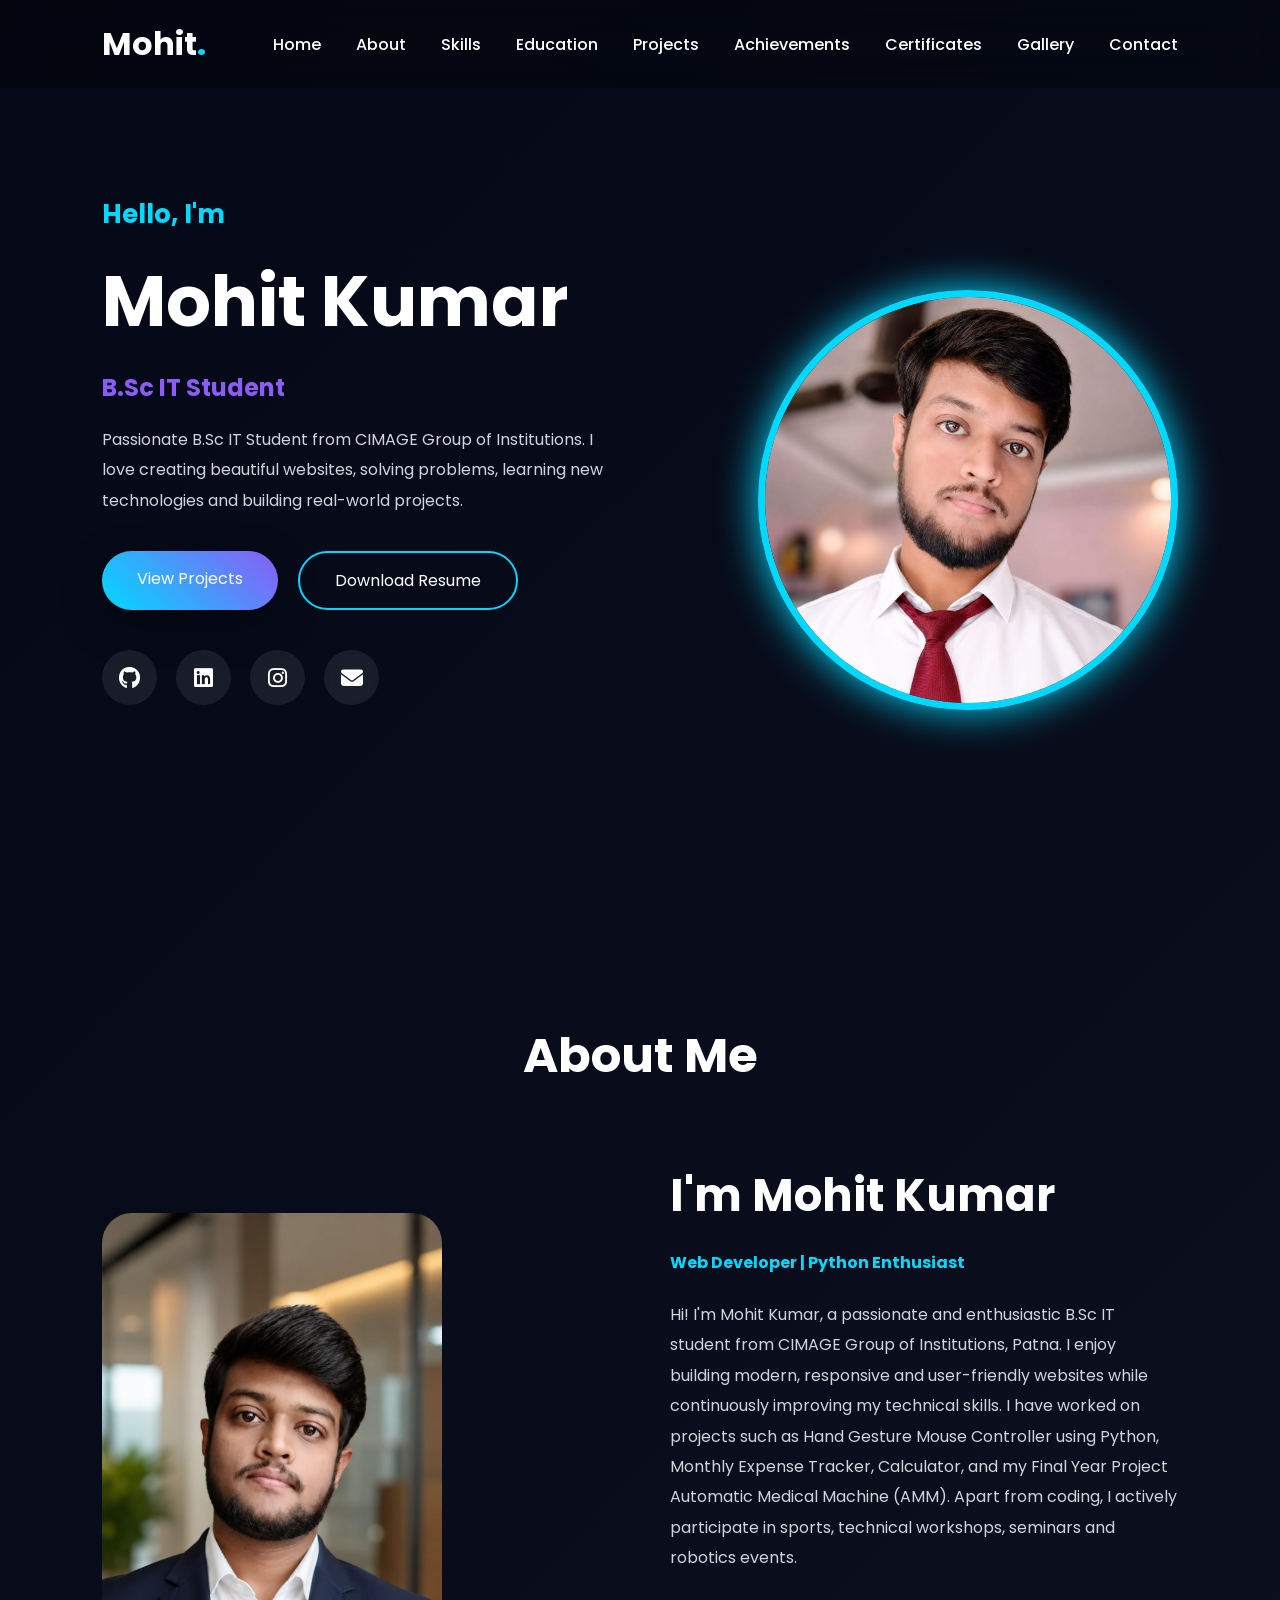
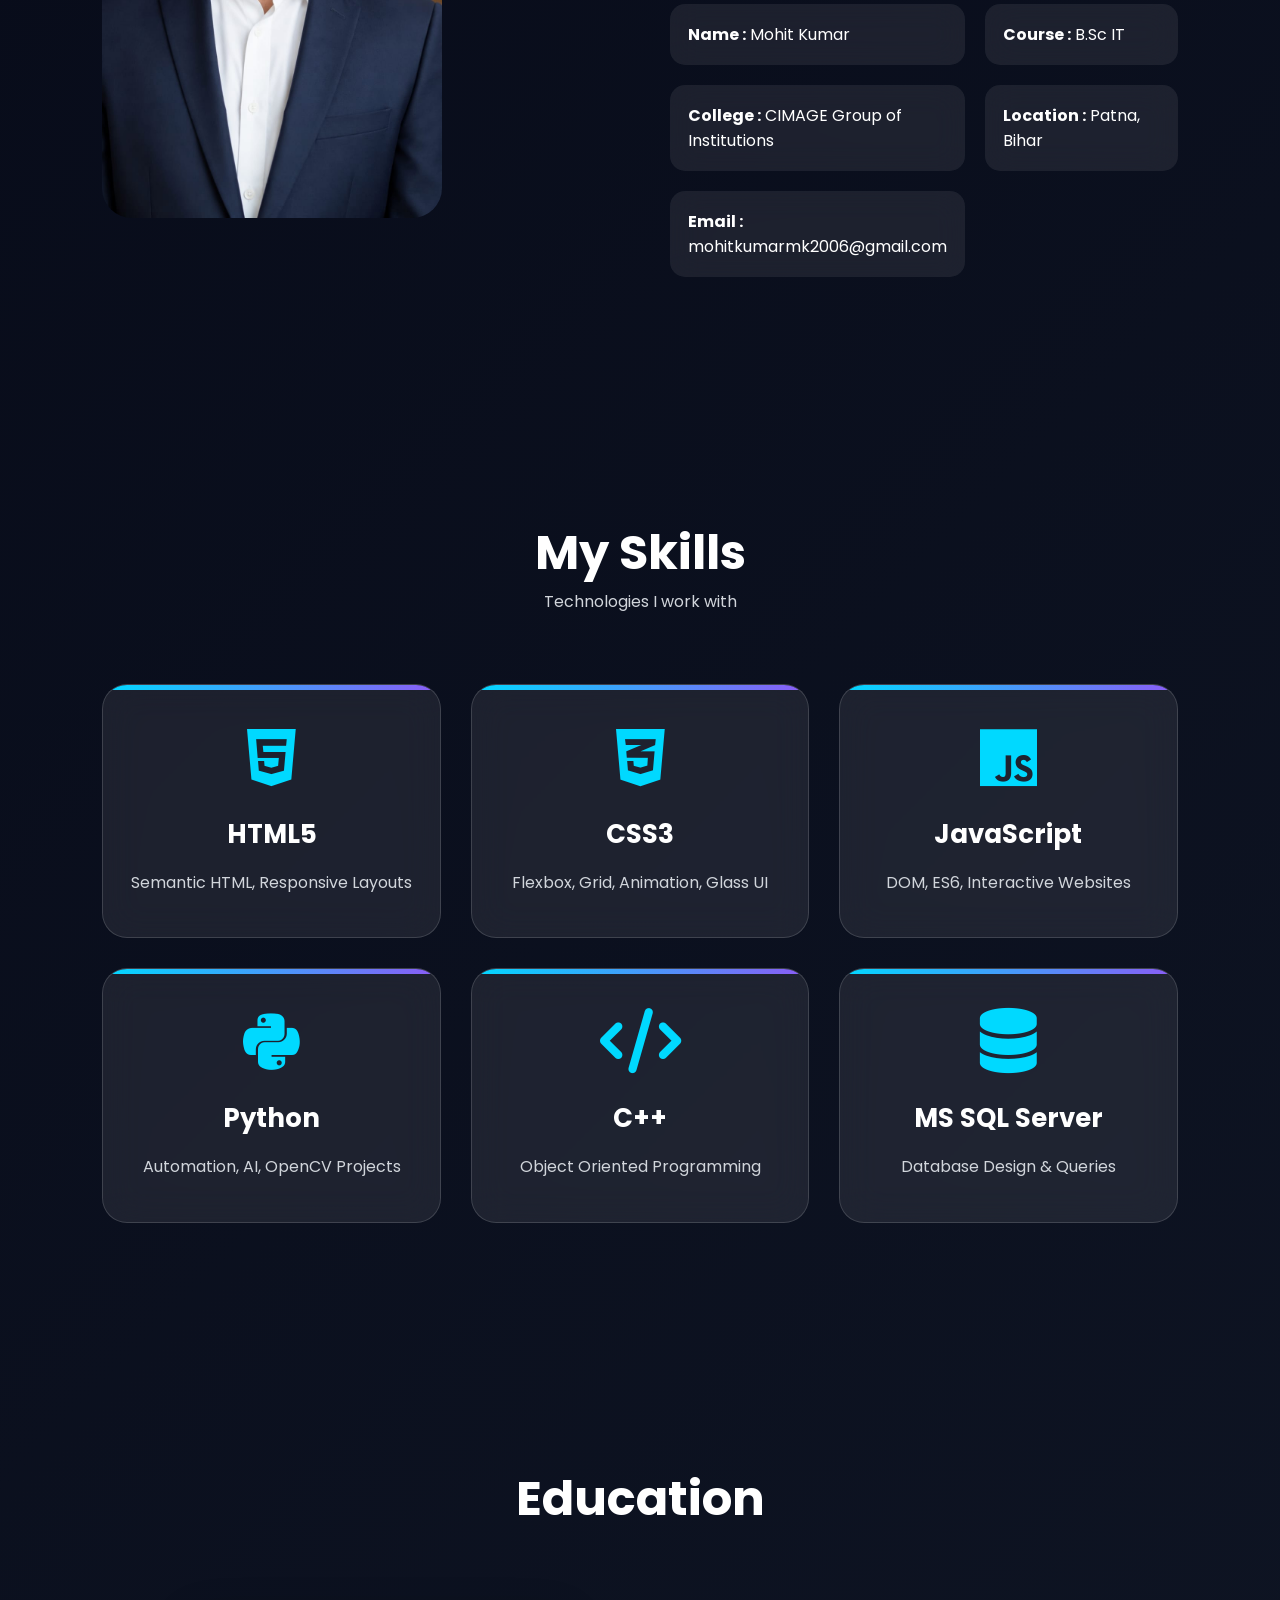
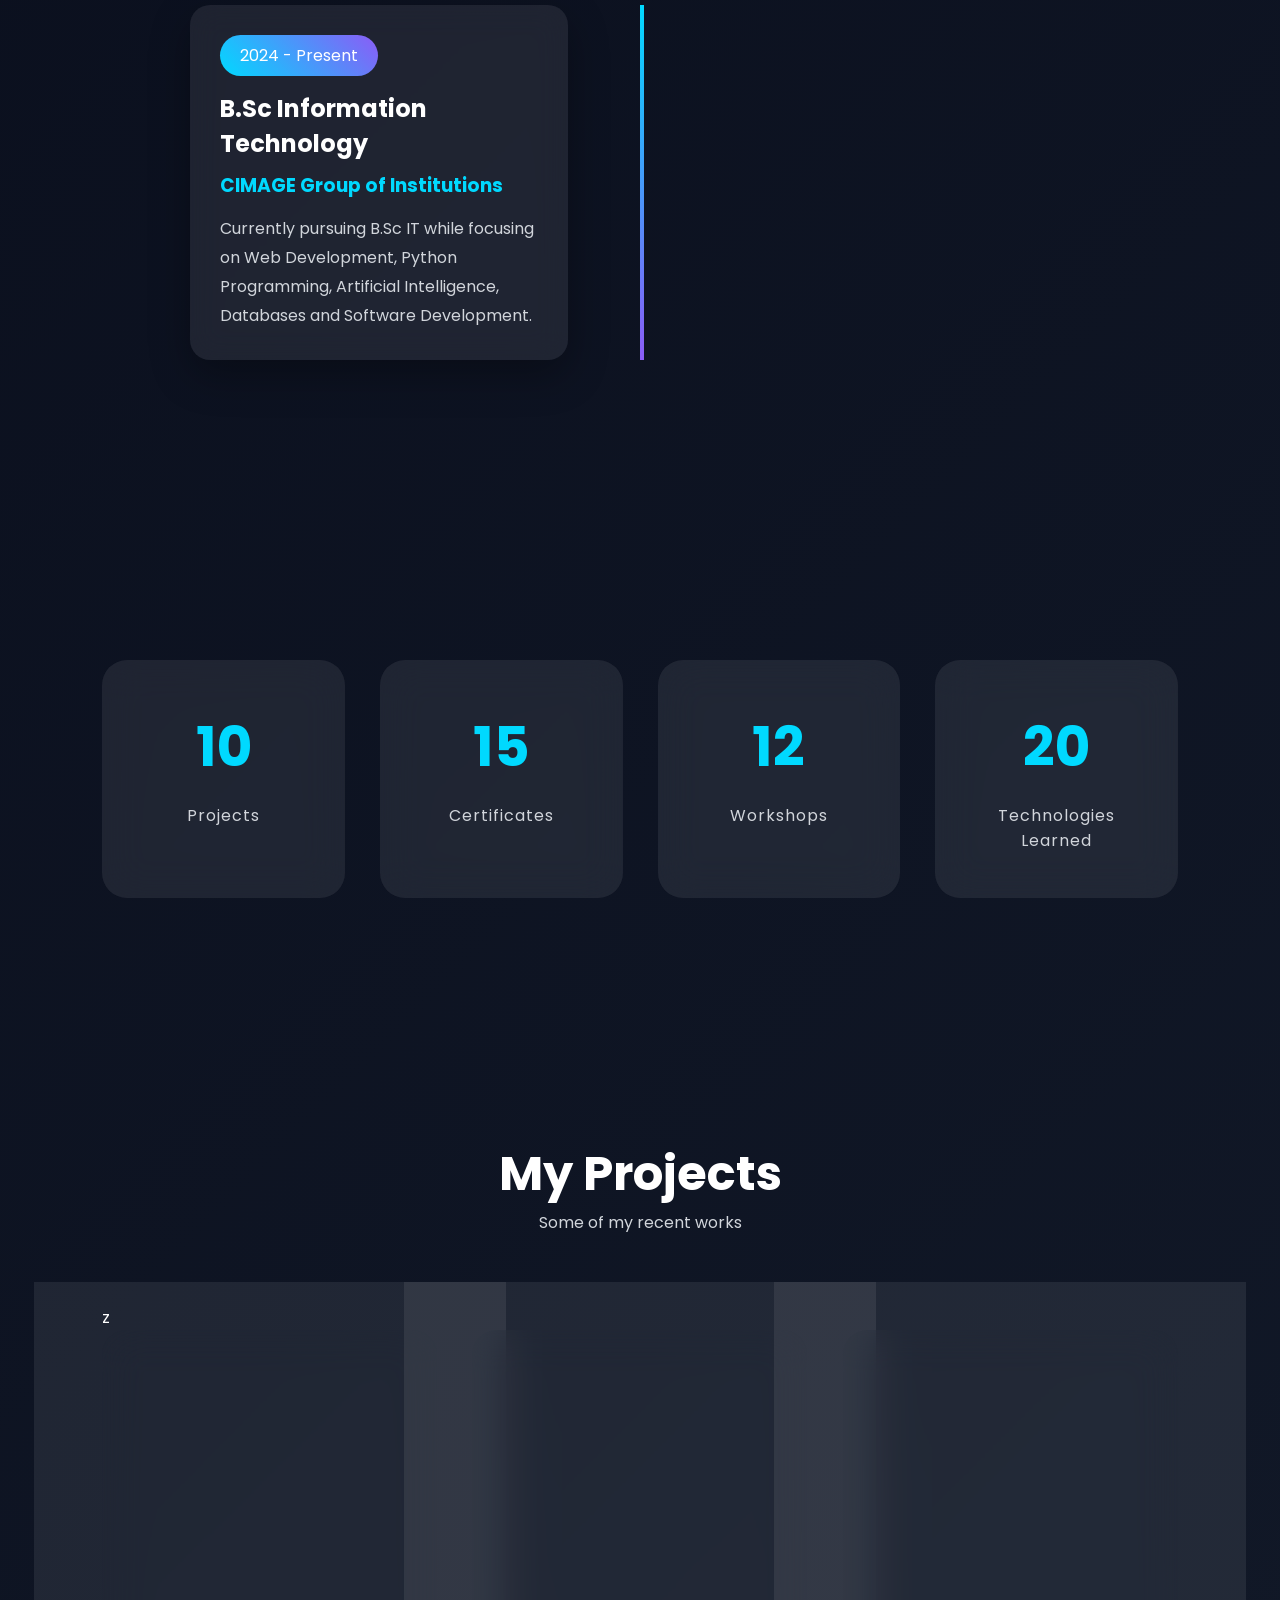
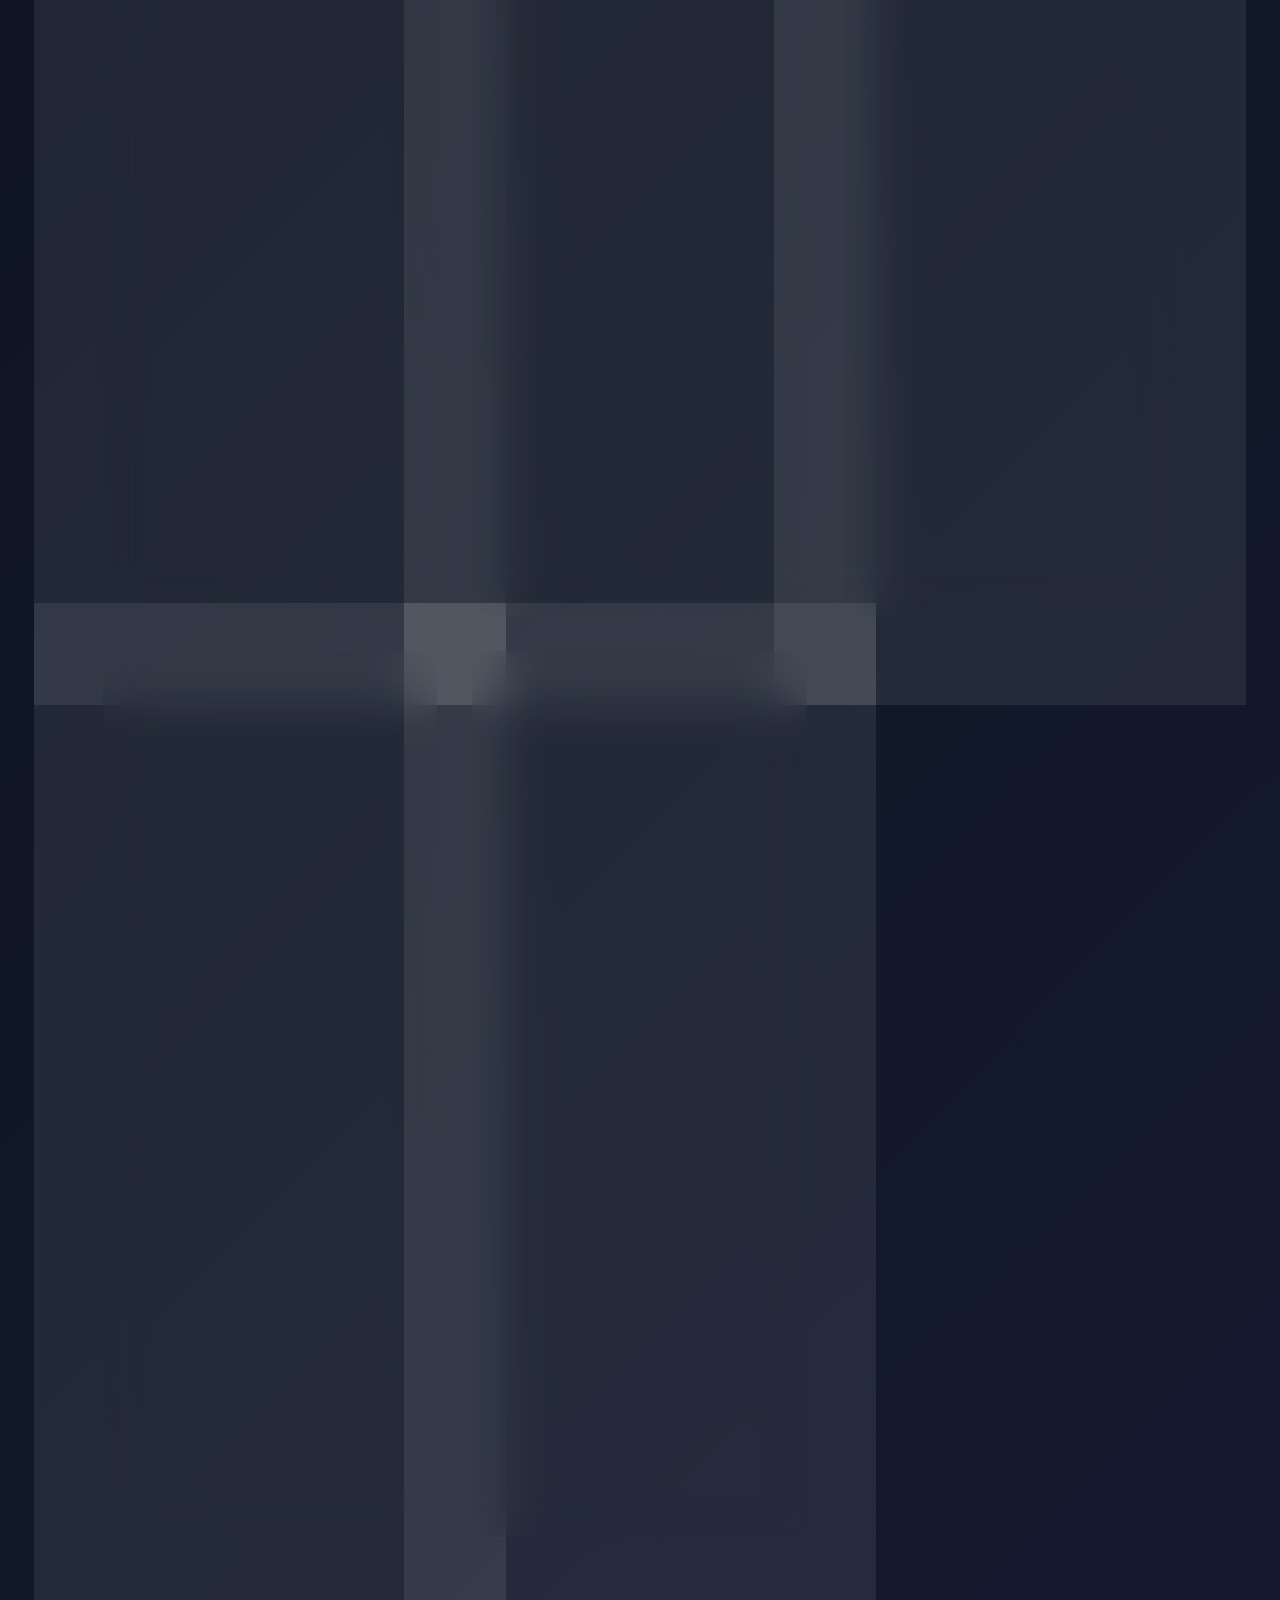
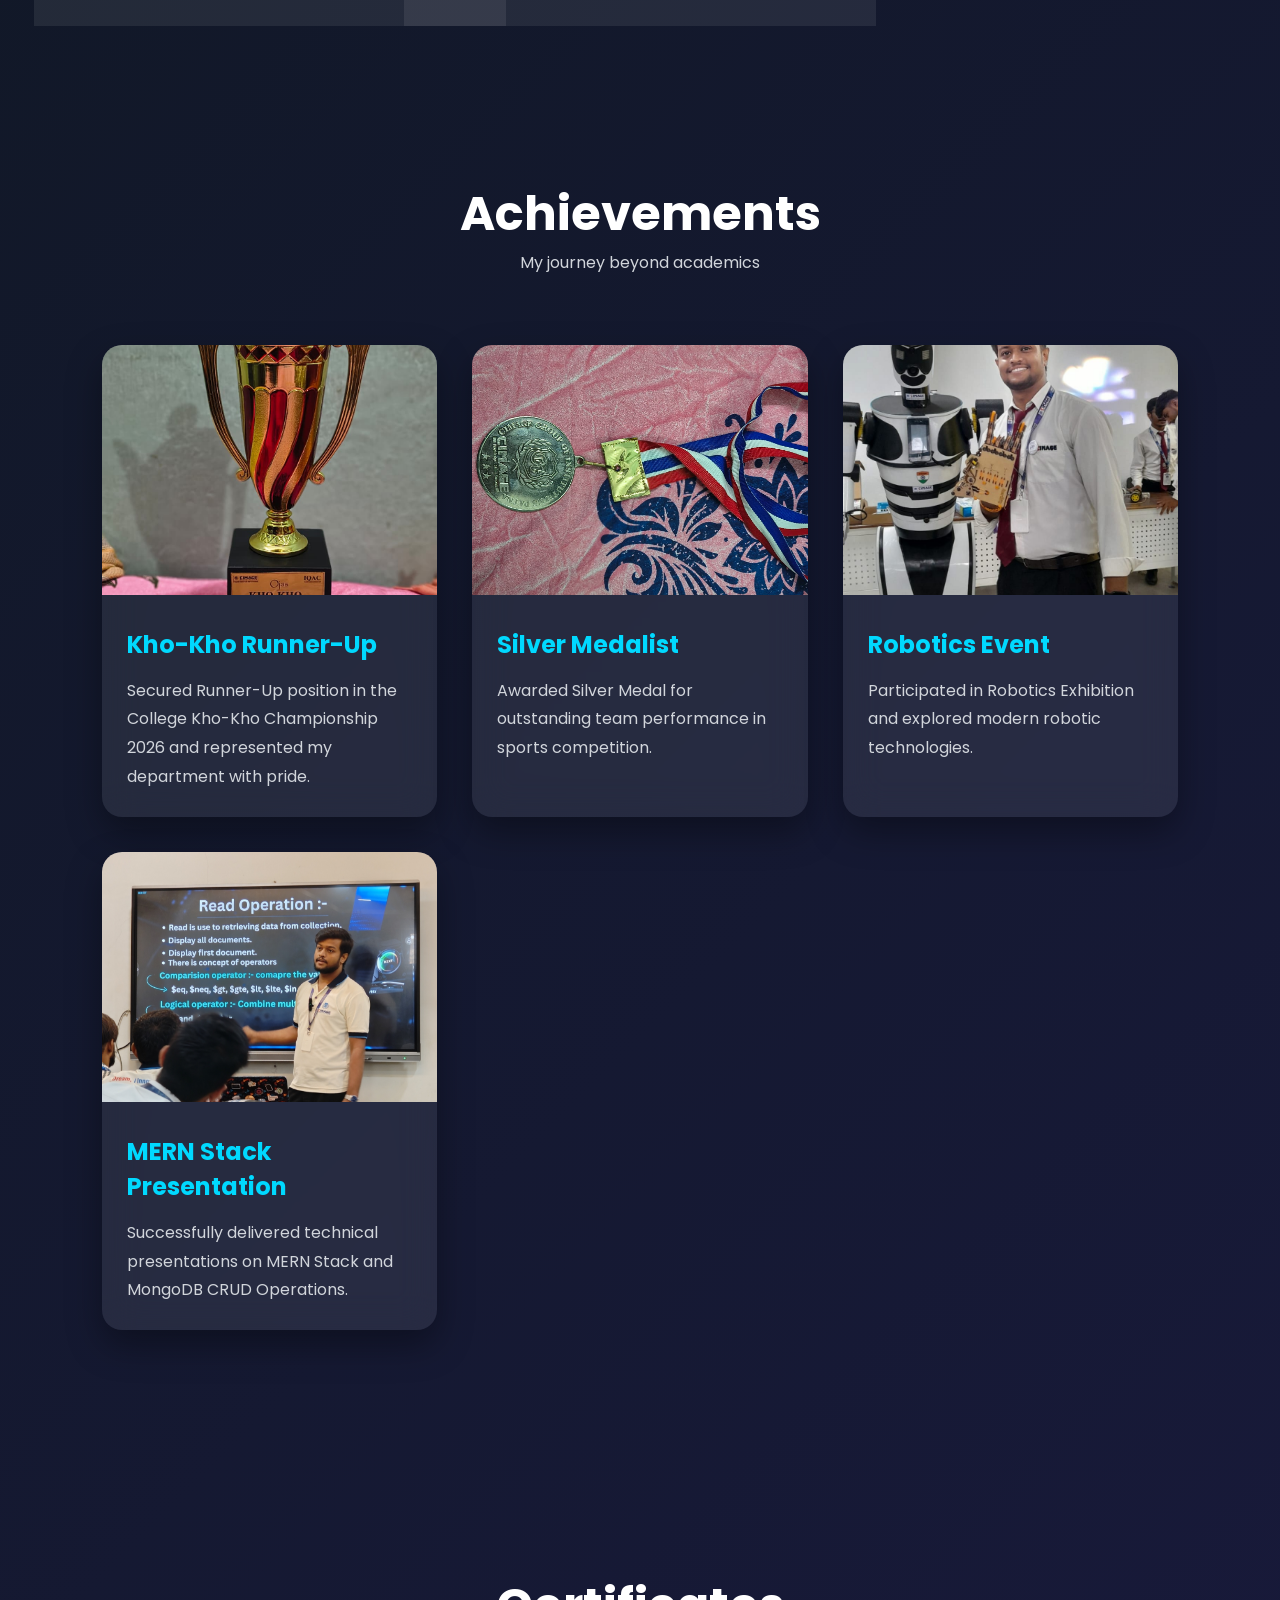
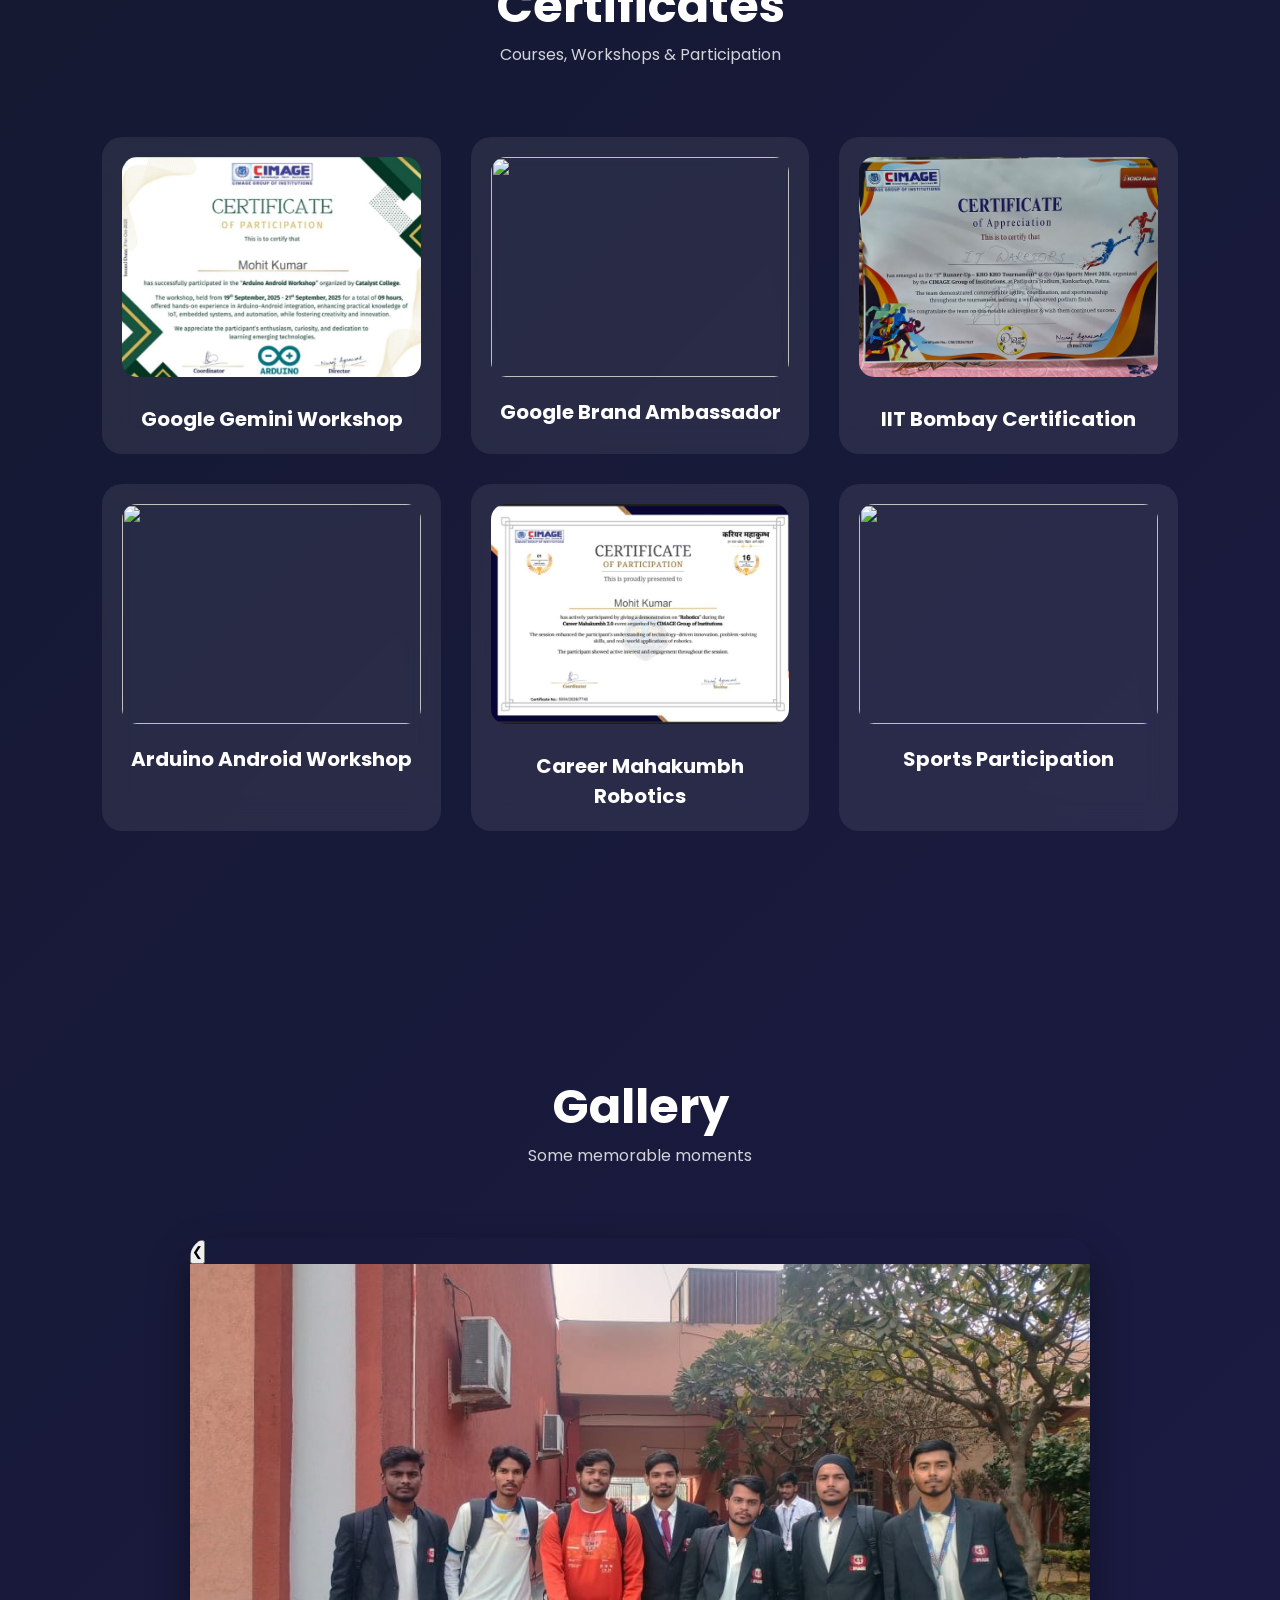
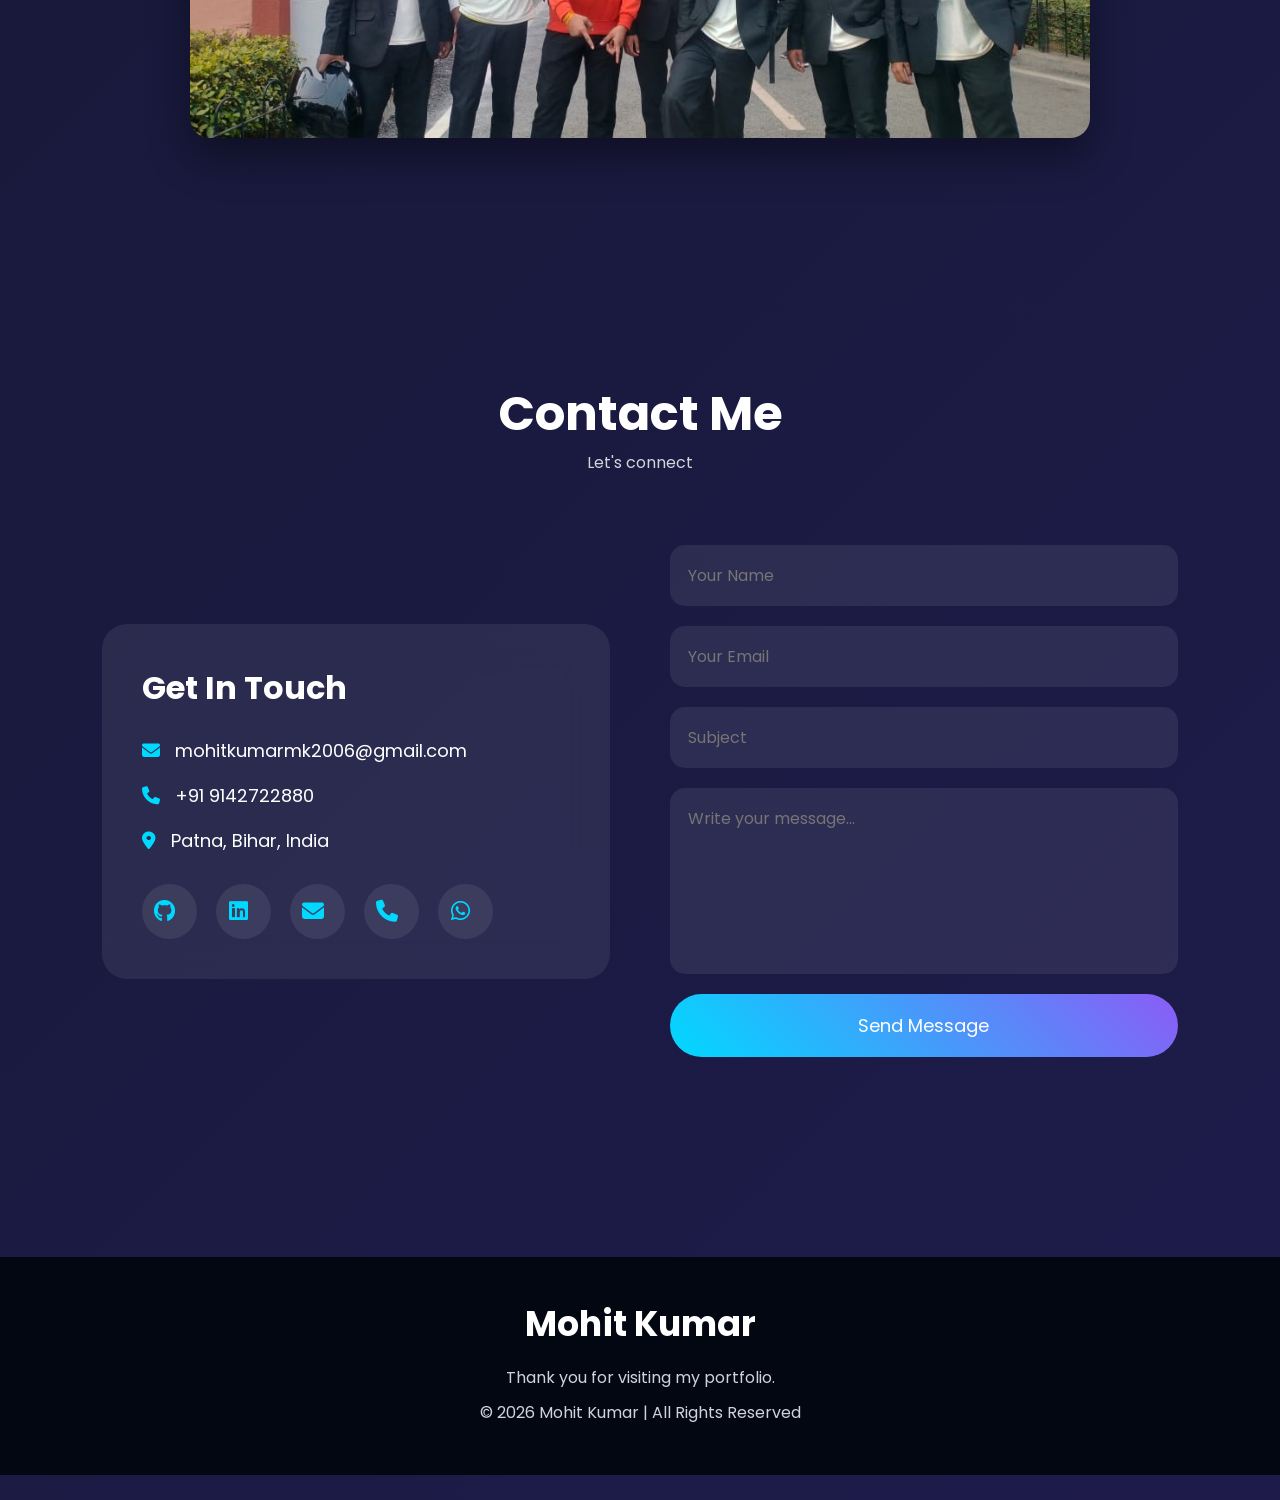
==== index.html @ c03ba75b "Rename port.html to index.html" ====
<!DOCTYPE html>
<html lang="en">

<head>

    <meta charset="UTF-8">
    <meta http-equiv="X-UA-Compatible" content="IE=edge">

    <meta name="viewport"
        content="width=device-width, initial-scale=1.0">

    <title>Mohit Kumar | Personal Portfolio</title>

    <!-- CSS -->
    <link rel="stylesheet" href="style.css">

    <!-- Font Awesome -->
    <link rel="stylesheet"
        href="https://cdnjs.cloudflare.com/ajax/libs/font-awesome/6.7.2/css/all.min.css">

    <!-- Google Font -->
    <link
        href="https://fonts.googleapis.com/css2?family=Poppins:wght@300;400;500;600;700;800&display=swap"
        rel="stylesheet">

</head>

<body>

    <!-- ========================= -->
    <!-- Loader -->
    <!-- ========================= -->

    <div id="loader">

        <div class="spinner"></div>

        <h2>Loading Portfolio...</h2>

    </div>

    <!-- ========================= -->
    <!-- Header -->
    <!-- ========================= -->

    <header>

        <a href="#" class="logo">

            Mohit<span>.</span>

        </a>

        <nav>

            <a href="#home">Home</a>

            <a href="#about">About</a>

            <a href="#skills">Skills</a>

            <a href="#education">Education</a>

            <a href="#projects">Projects</a>

            <a href="#achievement">Achievements</a>

            <a href="#certificate">Certificates</a>

            <a href="#gallery">Gallery</a>

            <a href="#contact">Contact</a>

        </nav>

        <div class="menu">

            <i class="fa-solid fa-bars"></i>

        </div>

    </header>

    <!-- ========================= -->
    <!-- Hero -->
    <!-- ========================= -->

    <section id="home">

    <!-- Left Side -->
    <div class="hero-text">

        <h3>Hello, I'm</h3>

        <h1>Mohit Kumar</h1>

        <h2><span class="typing"></span></h2>

        <p>
            Passionate B.Sc IT Student from CIMAGE Group of Institutions.
            I love creating beautiful websites, solving problems,
            learning new technologies and building real-world projects.
        </p>

        <div class="buttons">

            <a href="#projects" class="btn">
                View Projects
            </a>

            <a href="resume/resume.pdf" download class="btn2">
                Download Resume
            </a>

        </div>

        <div class="social">

            <a href="https://github.com/Mohit835-ux" target="_blank">
                <i class="fab fa-github"></i>
            </a>

            <a href="https://www.linkedin.com/in/mohit-kumar-550223360" target="_blank">
                <i class="fab fa-linkedin"></i>
            </a>

            <a href="https://www.instagram.com/mohit_it45?igsh=MWN5ZDg3bHNrdnowcw==" target="_blank">
                <i class="fab fa-instagram"></i>
            </a>

            <a href="mailto:mohitkumarmk2006@gmail.com">
                <i class="fas fa-envelope"></i>
            </a>

        </div>

    </div>

    <!-- Right Side -->
    <div class="hero-image">

        <div class="circle">
            <img src="images/profile.jpg" alt="Mohit Kumar">
        </div>

    </div>

</section>
    <!-- ========================= -->
    <!-- About -->
    <!-- ========================= -->

    <section id="about">

        <div class="section-title">

            <h1>About Me</h1>

        </div>

        <div class="about-container">

            <div class="about-image">

                <img src="images/about.jpg">

            </div>

            <div class="about-content">

                <h2>

                    I'm Mohit Kumar

                </h2>

                <h4>

                    Web Developer | Python Enthusiast

                </h4>

                <p>

                    Hi! I'm Mohit Kumar, a passionate and enthusiastic
                    B.Sc IT student from CIMAGE Group of Institutions,
                    Patna.

                    I enjoy building modern, responsive and user-friendly
                    websites while continuously improving my technical
                    skills.

                    I have worked on projects such as Hand Gesture Mouse
                    Controller using Python, Monthly Expense Tracker,
                    Calculator, and my Final Year Project Automatic
                    Medical Machine (AMM).

                    Apart from coding, I actively participate in sports,
                    technical workshops, seminars and robotics events.

                </p>

                <div class="info">

                    <div>

                        <strong>Name :</strong>

                        Mohit Kumar

                    </div>

                    <div>

                        <strong>Course :</strong>

                        B.Sc IT

                    </div>

                    <div>

                        <strong>College :</strong>

                        CIMAGE Group of Institutions

                    </div>

                    <div>

                        <strong>Location :</strong>

                        Patna, Bihar

                    </div>

                    <div>

                        <strong>Email :</strong>

                        mohitkumarmk2006@gmail.com

                    </div>

                </div>

            </div>

        </div>

    </section>

    <!-- Skills section starts in Part-2 -->


<!-- ========================= -->
<!-- Skills Section -->
<!-- ========================= -->

<section id="skills">

    <div class="section-title">
        <h1>My Skills</h1>
        <p>Technologies I work with</p>
    </div>

    <div class="skills-container">

        <div class="skill-card">
            <i class="fa-brands fa-html5"></i>
            <h3>HTML5</h3>
            <p>Semantic HTML, Responsive Layouts</p>
        </div>

        <div class="skill-card">
            <i class="fa-brands fa-css3-alt"></i>
            <h3>CSS3</h3>
            <p>Flexbox, Grid, Animation, Glass UI</p>
        </div>

        <div class="skill-card">
            <i class="fa-brands fa-js"></i>
            <h3>JavaScript</h3>
            <p>DOM, ES6, Interactive Websites</p>
        </div>

        <div class="skill-card">
            <i class="fa-brands fa-python"></i>
            <h3>Python</h3>
            <p>Automation, AI, OpenCV Projects</p>
        </div>

        <div class="skill-card">
            <i class="fa-solid fa-code"></i>
            <h3>C++</h3>
            <p>Object Oriented Programming</p>
        </div>

        <div class="skill-card">
            <i class="fa-solid fa-database"></i>
            <h3>MS SQL Server</h3>
            <p>Database Design & Queries</p>
        </div>

    </div>

</section>

<!-- ========================= -->
<!-- Education -->
<!-- ========================= -->

<section id="education">

    <div class="section-title">
        <h1>Education</h1>
    </div>

    <div class="timeline">

        <div class="timeline-box">

            <span>2024 - Present</span>

            <h2>B.Sc Information Technology</h2>

            <h3>CIMAGE Group of Institutions</h3>

            <p>

                Currently pursuing B.Sc IT while focusing on
                Web Development, Python Programming,
                Artificial Intelligence, Databases and
                Software Development.

            </p>

        </div>

    </div>

</section>

<!-- ========================= -->
<!-- Statistics -->
<!-- ========================= -->

<section class="counter">

    <div class="counter-box">

        <h1 class="count" data-target="10">0</h1>

        <p>Projects</p>

    </div>

    <div class="counter-box">

        <h1 class="count" data-target="15">0</h1>

        <p>Certificates</p>

    </div>

    <div class="counter-box">

        <h1 class="count" data-target="12">0</h1>

        <p>Workshops</p>

    </div>

    <div class="counter-box">

        <h1 class="count" data-target="20">0</h1>

        <p>Technologies Learned</p>

    </div>

</section>

<!-- ========================= -->
<!-- Projects -->
<!-- ========================= -->

<section id="projects">

    <div class="section-title">

        <h1>My Projects</h1>

        <p>Some of my recent works</p>

    </div>

z    <div class="project-container">

        <!-- Project 1 -->

        <div class="project-card">

            <img src="images/project1.jpg" alt="">

            <div class="project-content">

                <h2>Drone Technology workshop</h2>

                <p>
                  Participating in workshop gives another level confidence to learn more .

                </p>

                <div class="project-tech">

                    <span>Python</span>

                    <span>AI</span>

                    <span>IoT</span>

                </div>

            </div>

        </div>

        <!-- Project 2 -->

        <div class="project-card">

            <img src="images/project2.jpg" alt="">

            <div class="project-content">

                <h2>Hand Gesture Mouse Controller</h2>

                <p>

                    Developed a virtual mouse using Python,
                    OpenCV and MediaPipe that controls the
                    cursor using hand gestures.

                </p>

                <div class="project-tech">

                    <span>Python</span>

                    <span>OpenCV</span>

                    <span>MediaPipe</span>

                </div>

            </div>

        </div>

        <!-- Project 3 -->

        <div class="project-card">

            <img src="images/project3.jpg" alt="">

            <div class="project-content">

                <h2>Monthly Expense Tracker</h2>

                <p>

                    Personal finance application to record
                    daily income, expenses and generate
                    monthly reports.

                </p>

                <div class="project-tech">

                    <span>HTML</span>

                    <span>CSS</span>

                    <span>JavaScript</span>

                </div>

            </div>

        </div>

        <!-- Project 4 -->

        <div class="project-card">

            <img src="images/project4.jpg" alt="">

            <div class="project-content">

                <h2>Calculator</h2>

                <p>

                    Beautiful responsive calculator built
                    using HTML, CSS and JavaScript with
                    advanced UI and smooth button animations.

                </p>

                <div class="project-tech">

                    <span>HTML</span>

                    <span>CSS</span>

                    <span>JavaScript</span>

                </div>

            </div>

        </div>

        <!-- Project 5 -->

        <div class="project-card">

            <img src="images/project5.jpg" alt="">

            <div class="project-content">

                <h2>Student Personal Portfolio</h2>

                <p>

                    Modern animated portfolio website
                    featuring glassmorphism UI, image
                    galleries, achievements, certificates
                    and responsive design.

                </p>

                <div class="project-tech">

                    <span>HTML5</span>

                    <span>CSS3</span>

                    <span>JavaScript</span>

                </div>

            </div>

        </div>

    </div>

</section>
<!-- ========================================= -->
<!-- Achievements Section -->
<!-- ========================================= -->

<section id="achievement">

    <div class="section-title">
        <h1>Achievements</h1>
        <p>My journey beyond academics</p>
    </div>

    <div class="achievement-container">

        <div class="achievement-card">
            <img src="images/trophy.jpg" alt="">
            <div class="achievement-content">
                <h2>Kho-Kho Runner-Up</h2>
                <p>
                    Secured Runner-Up position in the College Kho-Kho
                    Championship 2026 and represented my department
                    with pride.
                </p>
            </div>
        </div>

        <div class="achievement-card">
            <img src="images/medal.jpg" alt="">
            <div class="achievement-content">
                <h2>Silver Medalist</h2>
                <p>
                    Awarded Silver Medal for outstanding team
                    performance in sports competition.
                </p>
            </div>
        </div>

        <div class="achievement-card">
            <img src="images/robot.jpg" alt="">
            <div class="achievement-content">
                <h2>Robotics Event</h2>
                <p>
                    Participated in Robotics Exhibition and explored
                    modern robotic technologies.
                </p>
            </div>
        </div>

        <div class="achievement-card">
            <img src="images/presentation1.jpg" alt="">
            <div class="achievement-content">
                <h2>MERN Stack Presentation</h2>
                <p>
                    Successfully delivered technical presentations
                    on MERN Stack and MongoDB CRUD Operations.
                </p>
            </div>
        </div>

    </div>

</section>

<!-- ========================================= -->
<!-- Certificates -->
<!-- ========================================= -->

<section id="certificate">

    <div class="section-title">

        <h1>Certificates</h1>

        <p>Courses, Workshops & Participation</p>

    </div>

    <div class="certificate-container">

        <div class="certificate-card">
            <img src="images/certificate1.jpg">
            <h3>Google Gemini Workshop</h3>
        </div>

        <div class="certificate-card">
            <img src="images/certificate2.jpg">
            <h3>Google Brand Ambassador</h3>
        </div>

        <div class="certificate-card">
            <img src="images/certificate3.jpg">
            <h3>IIT Bombay Certification</h3>
        </div>

        <div class="certificate-card">
            <img src="images/certificate4.jpg">
            <h3>Arduino Android Workshop</h3>
        </div>

        <div class="certificate-card">
            <img src="images/certificate5.jpg">
            <h3>Career Mahakumbh Robotics</h3>
        </div>

        <div class="certificate-card">
            <img src="images/certificate6.jpg">
            <h3>Sports Participation</h3>
        </div>

    </div>

</section>

<!-- ========================================= -->
<!-- Gallery -->
<!-- ========================================= -->

<!-- ========================= -->
<!-- Gallery -->
<!-- ========================= -->

<section id="gallery">

    <div class="section-title">
        <h1>Gallery</h1>
        <p>Some memorable moments</p>
    </div>

    <div class="gallery-slider">

        <button class="prev">&#10094;</button>

        <div class="gallery-images">

            <img src="images/gallery1.jpg" class="slide active">
            <img src="images/gallery2.jpg" class="slide">
            <img src="images/gallery3.jpg" class="slide">
            <img src="images/gallery4.jpg" class="slide">
            <img src="images/gallery5.jpg" class="slide">
            <img src="images/gallery6.jpg" class="slide">

        </div>

        <button class="next">&#10095;</button>

    </div>

</section>

<!-- ========================================= -->
<!-- Contact -->
<!-- ========================================= -->

<section id="contact">

    <div class="section-title">

        <h1>Contact Me</h1>

        <p>Let's connect</p>

    </div>

    <div class="contact-container">

        <div class="contact-info">

            <h2>Get In Touch</h2>

            <p>

                <i class="fa-solid fa-envelope"></i>

                mohitkumarmk2006@gmail.com

            </p>

            <p>

                <i class="fa-solid fa-phone"></i>

                +91 9142722880

            </p>

            <p>

                <i class="fa-solid fa-location-dot"></i>

                Patna, Bihar, India

            </p>

            <div class="social-contact">

                <a href="https://github.com/Mohit835-ux" target="_blank">

                    <i class="fab fa-github"></i>

                </a>

                <a href="https://www.linkedin.com/in/mohit-kumar-550223360"
                    target="_blank">

                    <i class="fab fa-linkedin"></i>

                </a>

                <a href="mailto:mohitkumarmk2006@gmail.com">

                    <i class="fa-solid fa-envelope"></i>

                </a>
                <!-- Phone -->
<a href="tel:+91914272XXXX">
    <i class="fas fa-phone"></i>
</a>

<!-- WhatsApp -->
<a href="https://wa.me/919142722880" target="_blank">
    <i class="fab fa-whatsapp"></i>
</a>

            </div>

        </div>

        <form>

            <input type="text" placeholder="Your Name">

            <input type="email" placeholder="Your Email">

            <input type="text" placeholder="Subject">

            <textarea rows="6"
                placeholder="Write your message..."></textarea>

            <button type="submit">

                Send Message

            </button>

        </form>

    </div>

</section>

<!-- ========================================= -->
<!-- Footer -->
<!-- ========================================= -->

<footer>

    <h2>Mohit Kumar</h2>

    <p>

        Thank you for visiting my portfolio.

    </p>

    <p>

        © 2026 All Rights Reserved

    </p>

</footer>

<!-- Back To Top -->

<a href="#home" class="top">

    <i class="fa-solid fa-arrow-up"></i>

</a>

<!-- JavaScript -->

<script src="script.js"></script>

</body>

</html>
---- style.css ----
/* =====================================================
   Mohit Kumar Personal Portfolio
   Premium Glassmorphism Theme
=====================================================*/

@import url('https://fonts.googleapis.com/css2?family=Poppins:wght@300;400;500;600;700;800&display=swap');

*{
    margin:0;
    padding:0;
    box-sizing:border-box;
    font-family:'Poppins',sans-serif;
    scroll-behavior:smooth;
}

:root{

    --bg:#050816;
    --bg2:#0b1120;
    --card:rgba(255,255,255,.08);
    --white:#ffffff;
    --blue:#00d9ff;
    --purple:#8b5cf6;
    --text:#d1d5db;
    --shadow:0 15px 40px rgba(0,0,0,.35);

}

body{

    background:linear-gradient(135deg,#050816,#111827,#1e1b4b);
    color:var(--white);
    overflow-x:hidden;

}

/* Scroll Bar */

::-webkit-scrollbar{

    width:10px;

}

::-webkit-scrollbar-thumb{

    background:linear-gradient(var(--blue),var(--purple));
    border-radius:20px;

}

::-webkit-scrollbar-track{

    background:#111;

}

/* Loader */

#loader{

    position:fixed;
    inset:0;
    background:#050816;
    display:flex;
    justify-content:center;
    align-items:center;
    flex-direction:column;
    z-index:99999;

}

.spinner{

    width:70px;
    height:70px;
    border:7px solid rgba(255,255,255,.2);
    border-top:7px solid var(--blue);
    border-radius:50%;
    animation:spin 1s linear infinite;

}

@keyframes spin{

    100%{

        transform:rotate(360deg);

    }

}

#loader h2{

    margin-top:25px;
    color:white;

}

/* Header */

header{

    position:fixed;
    top:0;
    left:0;
    width:100%;
    padding:20px 8%;
    display:flex;
    justify-content:space-between;
    align-items:center;
    backdrop-filter:blur(20px);
    background:rgba(0,0,0,.25);
    z-index:999;

}

.logo{

    color:white;
    text-decoration:none;
    font-size:32px;
    font-weight:700;

}

.logo span{

    color:var(--blue);

}

nav{

    display:flex;
    gap:35px;

}

nav a{

    color:white;
    text-decoration:none;
    font-weight:500;
    transition:.4s;

}

nav a:hover{

    color:var(--blue);

}

.menu{

    display:none;
    font-size:30px;
    cursor:pointer;

}

/* Hero */
#home{
    min-height:100vh;
    display:flex;
    justify-content:space-between;
    align-items:center;
    padding:130px 8%;
    gap:60px;
}

.hero-text{
    flex:1;
}

.hero-image{
    flex:1;
    display:flex;
    justify-content:center;
    align-items:center;
}

.hero-text{

    flex:1;

}

.hero-text h3{

    font-size:26px;
    color:var(--blue);

}

.hero-text h1{

    font-size:70px;
    margin:15px 0;

}

.hero-text h2{

    color:var(--purple);
    margin-bottom:20px;

}

.hero-text p{

    color:var(--text);
    line-height:1.9;
    max-width:650px;

}

/* Buttons */

.buttons{

    margin-top:35px;
    display:flex;
    gap:20px;

}

.btn{

    background:linear-gradient(45deg,var(--blue),var(--purple));
    color:white;
    padding:15px 35px;
    border-radius:50px;
    text-decoration:none;
    transition:.4s;
    box-shadow:var(--shadow);

}

.btn:hover{

    transform:translateY(-8px);

}

.btn2{

    border:2px solid var(--blue);
    padding:15px 35px;
    border-radius:50px;
    text-decoration:none;
    color:white;
    transition:.4s;

}

.btn2:hover{

    background:var(--blue);

}

/* Social */

.social{

    margin-top:40px;

}

.social a{

    width:55px;
    height:55px;
    display:inline-flex;
    justify-content:center;
    align-items:center;
    background:var(--card);
    backdrop-filter:blur(20px);
    margin-right:15px;
    border-radius:50%;
    color:white;
    text-decoration:none;
    font-size:22px;
    transition:.4s;

}

.social a:hover{

    background:linear-gradient(45deg,var(--blue),var(--purple));
    transform:translateY(-10px);

}

/* Hero Image */

.hero-image{

    flex:1;
    display:flex;
    justify-content:right;
      padding-top:100px;

}

.circle{

    width:420px;
    height:420px;
    border-radius:50%;
    overflow:hidden;
    border:7px solid var(--blue);
    box-shadow:0 0 40px rgba(0,217,255,.5);

}

.circle img{

    width:100%;
    height:100%;
    object-fit:cover;

}

/* Section */

section{

    padding:120px 8%;

}

.section-title{

    text-align:center;
    margin-bottom:70px;

}

.section-title h1{

    font-size:48px;

}

.section-title p{

    color:var(--text);

}

/* About */

.about-container{

    display:grid;
    grid-template-columns:1fr 1fr;
    gap:60px;
    align-items:center;

}

.about-image img{

    width:67%;
    border-radius:30px;

}

.about-content h2{

    font-size:45px;
    margin-bottom:20px;

}

.about-content h4{

    color:var(--blue);
    margin-bottom:25px;

}

.about-content p{

    color:var(--text);
    line-height:1.9;

}

.info{

    margin-top:30px;
    display:grid;
    grid-template-columns:repeat(2,1fr);
    gap:20px;

}

.info div{

    background:var(--card);
    padding:18px;
    border-radius:15px;
    backdrop-filter:blur(15px);

}

/* ==========================================
   SKILLS SECTION
========================================== */

.skills-container{
    display:grid;
    grid-template-columns:repeat(auto-fit,minmax(260px,1fr));
    gap:30px;
}

.skill-card{

    background:rgba(255,255,255,.08);
    backdrop-filter:blur(18px);
    border:1px solid rgba(255,255,255,.15);
    border-radius:25px;
    padding:40px 25px;
    text-align:center;
    transition:.5s;
    cursor:pointer;
    overflow:hidden;
    position:relative;

}

.skill-card::before{

    content:'';
    position:absolute;
    width:100%;
    height:5px;
    background:linear-gradient(90deg,var(--blue),var(--purple));
    left:0;
    top:0;

}

.skill-card:hover{

    transform:translateY(-18px);
    box-shadow:0 15px 40px rgba(0,217,255,.25);

}

.skill-card i{

    font-size:65px;
    margin-bottom:25px;
    color:var(--blue);

}

.skill-card h3{

    margin-bottom:15px;
    font-size:26px;

}

.skill-card p{

    color:var(--text);
    line-height:1.8;

}

/* ==========================================
   EDUCATION
========================================== */

.timeline{

    position:relative;
    max-width:900px;
    margin:auto;

}

.timeline::before{

    content:'';
    position:absolute;
    left:50%;
    width:4px;
    height:100%;
    background:linear-gradient(var(--blue),var(--purple));

}

.timeline-box{

    width:42%;
    background:rgba(255,255,255,.08);
    backdrop-filter:blur(15px);
    padding:30px;
    border-radius:20px;
    position:relative;
    margin-bottom:60px;
    box-shadow:0 15px 40px rgba(0,0,0,.3);

}

.timeline-box:nth-child(odd){

    left:0;

}

.timeline-box:nth-child(even){

    left:58%;

}

.timeline-box span{

    display:inline-block;
    background:linear-gradient(45deg,var(--blue),var(--purple));
    padding:8px 20px;
    border-radius:30px;
    margin-bottom:15px;

}

.timeline-box h2{

    margin-bottom:10px;

}

.timeline-box h3{

    color:var(--blue);
    margin-bottom:15px;

}

.timeline-box p{

    color:var(--text);
    line-height:1.8;

}

/* ==========================================
   COUNTER SECTION
========================================== */

.counter{

    display:grid;
    grid-template-columns:repeat(auto-fit,minmax(220px,1fr));
    gap:35px;
    text-align:center;

}

.counter-box{

    background:rgba(255,255,255,.08);
    padding:45px;
    border-radius:25px;
    backdrop-filter:blur(20px);
    transition:.5s;

}

.counter-box:hover{

    transform:translateY(-12px);
    background:linear-gradient(135deg,#111827,#1e293b);

}

.counter-box h1{

    font-size:55px;
    color:var(--blue);

}

.counter-box p{

    margin-top:15px;
    color:var(--text);
    letter-spacing:1px;

}

/* ==========================================
   PROJECT SECTION
========================================== */

.project-container{

    display:grid;
    grid-template-columns:repeat(auto-fit,minmax(330px,1fr));
    gap:35px;

}

.project-card{

    background:rgba(255,255,255,.08);
    backdrop-filter:blur(20px);
    border-radius:25px;
    overflow:hidden;
    transition:.5s;
    box-shadow:0 20px 45px rgba(0,0,0,.35);

}

.project-card:hover{

    transform:translateY(-18px) scale(1.02);

}

.project-card img{

    width:100%;
    height:500px;
    object-fit:cover;
    transition:.5s;

}

.project-card:hover img{

    transform:scale(1.08);

}

.project-content{

    padding:28px;

}

.project-content h2{

    margin-bottom:18px;
    font-size:28px;

}

.project-content p{

    color:var(--text);
    line-height:1.8;
    margin-bottom:20px;

}

.project-tech{

    display:flex;
    gap:12px;
    flex-wrap:wrap;

}

.project-tech span{

    padding:8px 18px;
    border-radius:30px;
    background:linear-gradient(45deg,var(--blue),var(--purple));
    font-size:14px;
    font-weight:600;

}

/* ==========================================
   FLOAT ANIMATION
========================================== */

@keyframes floating{

    0%{

        transform:translateY(0);

    }

    50%{

        transform:translateY(-15px);

    }

    100%{

        transform:translateY(0);

    }

}

.circle{

    animation:floating 4s ease-in-out infinite;

}

/* ==========================================
   SECTION HOVER EFFECT
========================================== */

.skill-card,
.project-card,
.counter-box,
.timeline-box{

    transition:.5s ease;

}

.skill-card:hover,
.project-card:hover,
.counter-box:hover,
.timeline-box:hover{

    border:1px solid rgba(0,217,255,.35);

}

/* ==========================================
   RESPONSIVE (TABLET)
========================================== */

@media(max-width:991px){

.timeline::before{

left:20px;

}

.timeline-box{

width:100%;
left:0!important;
padding-left:45px;

}

.counter{

grid-template-columns:repeat(2,1fr);

}

}

/* ==========================================
   RESPONSIVE (MOBILE)
========================================== */

@media(max-width:768px){

.skills-container,
.project-container,
.counter{

grid-template-columns:1fr;

}

.hero-text h1{

font-size:45px;

}

.section-title h1{

font-size:35px;

}

}

/*==================================================
 ACHIEVEMENTS SECTION
==================================================*/

.achievement-container{
display:grid;
grid-template-columns:repeat(auto-fit,minmax(300px,1fr));
gap:35px;
}

.achievement-card{
background:rgba(255,255,255,.08);
backdrop-filter:blur(18px);
border-radius:20px;
overflow:hidden;
transition:.5s;
box-shadow:0 15px 35px rgba(0,0,0,.35);
cursor:pointer;
}

.achievement-card:hover{
transform:translateY(-15px);
}

.achievement-card img{
width:100%;
height:250px;
object-fit:cover;
transition:.6s;
}

.achievement-card:hover img{
transform:scale(1.1);
}

.achievement-content{
padding:25px;
}

.achievement-content h2{
margin-bottom:15px;
color:var(--blue);
}

.achievement-content p{
line-height:1.8;
color:var(--text);
}

/*==================================================
 CERTIFICATES
==================================================*/

.certificate-container{

display:grid;
grid-template-columns:repeat(auto-fit,minmax(280px,1fr));
gap:30px;

}

.certificate-card{

background:rgba(255,255,255,.08);
padding:20px;
border-radius:20px;
text-align:center;
transition:.5s;
cursor:pointer;
backdrop-filter:blur(15px);

}

.certificate-card:hover{

transform:translateY(-15px);

}

.certificate-card img{

width:100%;
height:220px;
object-fit:cover;
border-radius:15px;
margin-bottom:20px;
transition:.5s;

}

.certificate-card:hover img{

transform:scale(1.05);

}

.certificate-card h3{

font-size:20px;

}

/*==================================================
 GALLERY
==================================================*/

.gallery-slider{

    position:relative;
    width:90%;
    max-width:900px;
    height:500px;
    margin:auto;
    overflow:hidden;
    border-radius:20px;
    box-shadow:0 20px 40px rgba(0,0,0,.4);

}

.gallery-images{

    position:relative;
    width:100%;
    height:100%;

}

.slide{

    position:absolute;
    width:100%;
    height:100%;

    object-fit:cover;

    object-position:center;

    opacity:0;

    transition:opacity .8s ease-in-out;

}

.slide.active{

    opacity:1;

}

/*==================================================
 CONTACT
==================================================*/

.contact-container{

display:grid;
grid-template-columns:1fr 1fr;
gap:60px;
align-items:center;

}

.contact-info{

background:rgba(255,255,255,.08);
padding:40px;
border-radius:25px;
backdrop-filter:blur(20px);

}

.contact-info h2{

margin-bottom:25px;
font-size:32px;

}

.contact-info p{

margin:18px 0;
font-size:18px;

}

.contact-info i{

color:var(--blue);
margin-right:10px;

}

.social-contact{

margin-top:30px;

}

.social-contact a{

display:inline-flex;
justify-content:center;
align-items:center;

width:55px;
height:55px;

margin-right:15px;

background:rgba(255,255,255,.08);

border-radius:50%;

color:white;

font-size:22px;

transition:.5s;

text-decoration:none;

}

.social-contact a:hover{

background:linear-gradient(45deg,var(--blue),var(--purple));

transform:translateY(-8px);

}

form{

display:flex;
flex-direction:column;
gap:20px;

}

form input,
form textarea{

background:rgba(255,255,255,.08);

border:none;

outline:none;

padding:18px;

border-radius:15px;

color:white;

font-size:16px;

}

form textarea{

resize:none;

}

form button{

padding:18px;

background:linear-gradient(45deg,var(--blue),var(--purple));

border:none;

border-radius:40px;

font-size:18px;

color:white;

cursor:pointer;

transition:.5s;

}

form button:hover{

transform:translateY(-8px);

}

/*==================================================
 FOOTER
==================================================*/

footer{

padding:40px 8%;

text-align:center;

background:#030712;

margin-top:80px;

}

footer h2{

font-size:35px;

margin-bottom:15px;

}

footer p{

color:#cbd5e1;

margin:10px 0;

}

/*==================================================
 BACK TO TOP
==================================================*/

.top{

position:fixed;

bottom:35px;

right:35px;

width:55px;

height:55px;

display:flex;

justify-content:center;

align-items:center;

background:linear-gradient(45deg,var(--blue),var(--purple));

color:white;

border-radius:50%;

font-size:20px;

text-decoration:none;

box-shadow:0 10px 30px rgba(0,217,255,.4);

transition:.5s;

}

.top:hover{

transform:translateY(-10px);

}

/*==================================================
 SECTION ANIMATION
==================================================*/

section{

animation:fadeIn 1.2s ease;

}

@keyframes fadeIn{

0%{

opacity:0;

transform:translateY(50px);

}

100%{

opacity:1;

transform:translateY(0);

}

}

/*==================================================
 IMAGE GLOW
==================================================*/

.circle{

box-shadow:
0 0 25px cyan,
0 0 60px #00d9ff,
0 0 120px #8b5cf6;

}

/*==================================================
 MOBILE
==================================================*/

@media(max-width:900px){

#home{

flex-direction:column-reverse;

text-align:center;

}

.about-container{

grid-template-columns:1fr;

}

.contact-container{

grid-template-columns:1fr;

}

.circle{

width:320px;
height:320px;

}

nav{

display:none;

}

.menu{

display:block;

}

.hero-text h1{

font-size:50px;

}

.hero-text h2{

font-size:26px;

}

}

@media(max-width:600px){

.section-title h1{

font-size:32px;

}

.hero-text h1{

font-size:40px;

}

.hero-text p{

font-size:15px;

}

.btn,
.btn2{

padding:14px 25px;

}

.slides img{

height:300px;

}

}

/* Mobile Menu */

nav.show{

display:flex !important;

flex-direction:column;

position:absolute;

top:80px;

left:0;

width:100%;

background:#111827;

padding:20px;

gap:20px;

text-align:center;


}

 /* End of previous CSS */

/*=============================
Gallery Slider
=============================*/

.gallery-slider{
}
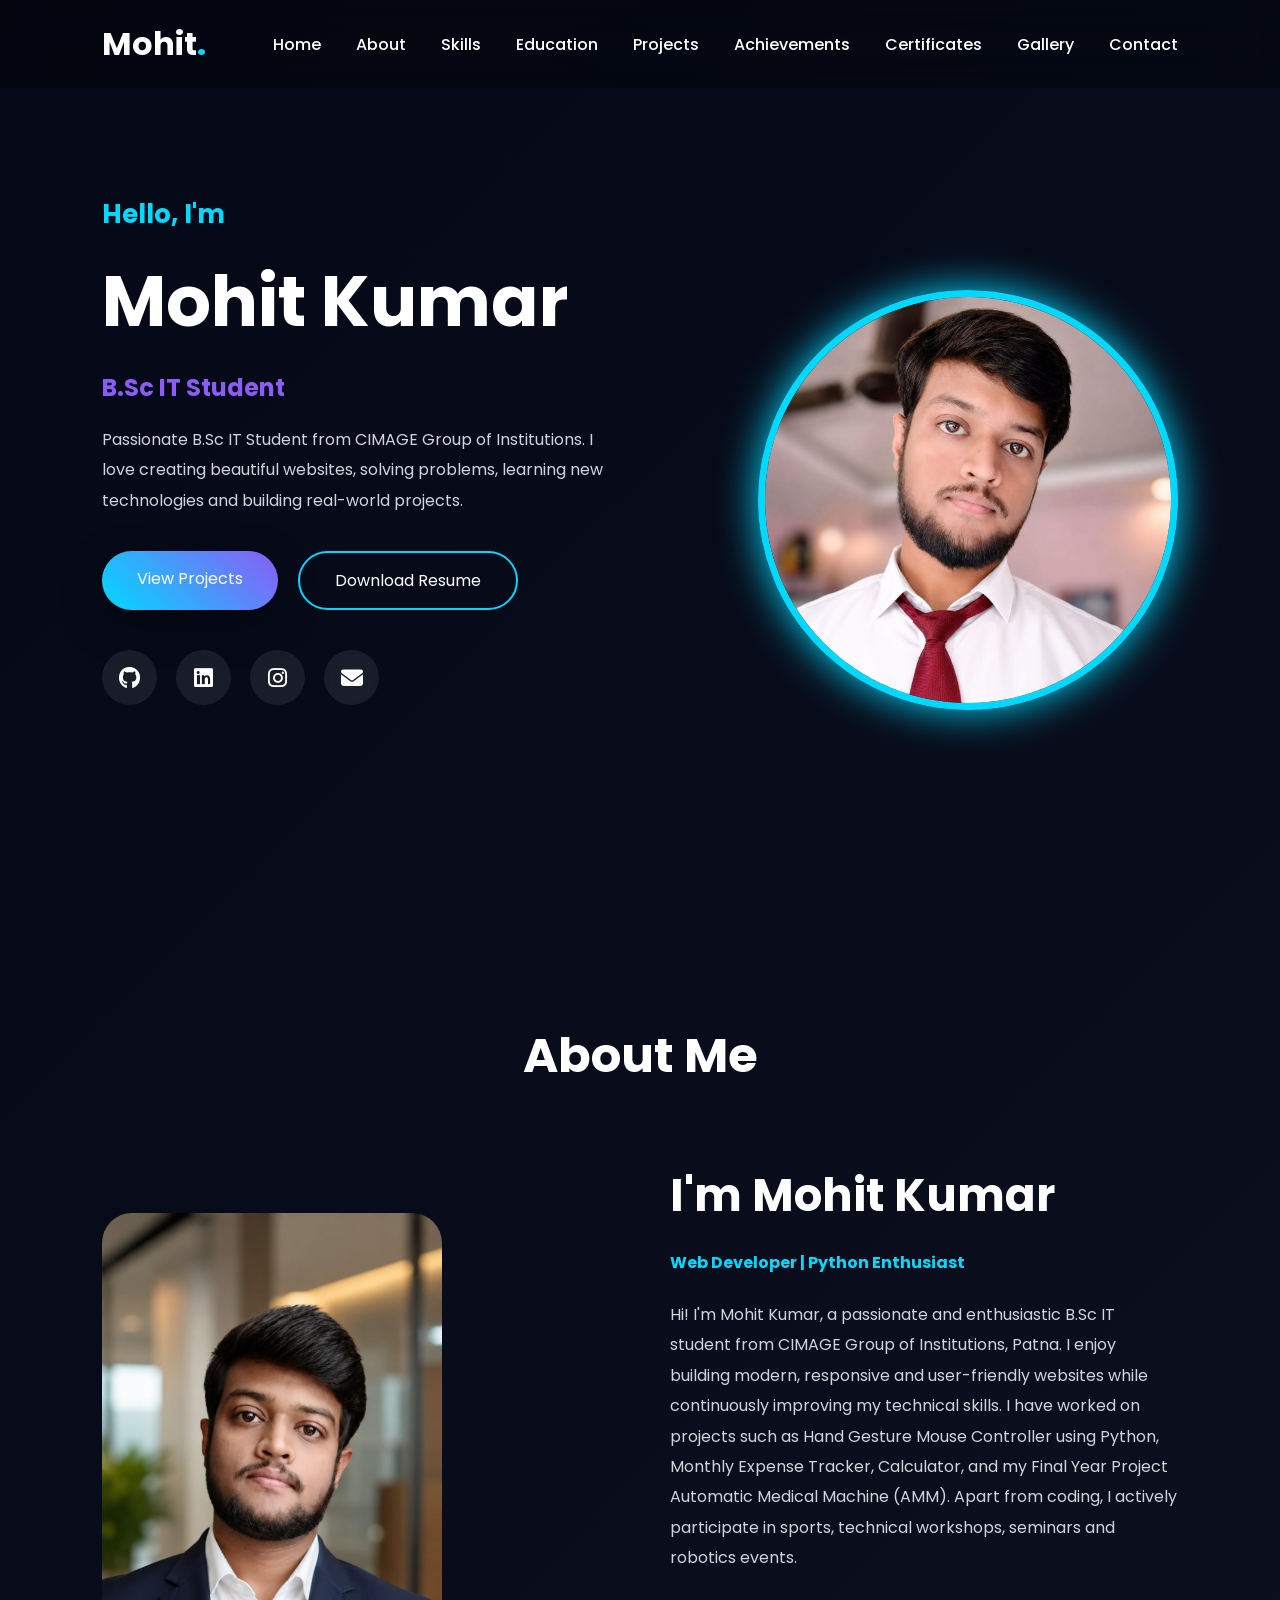
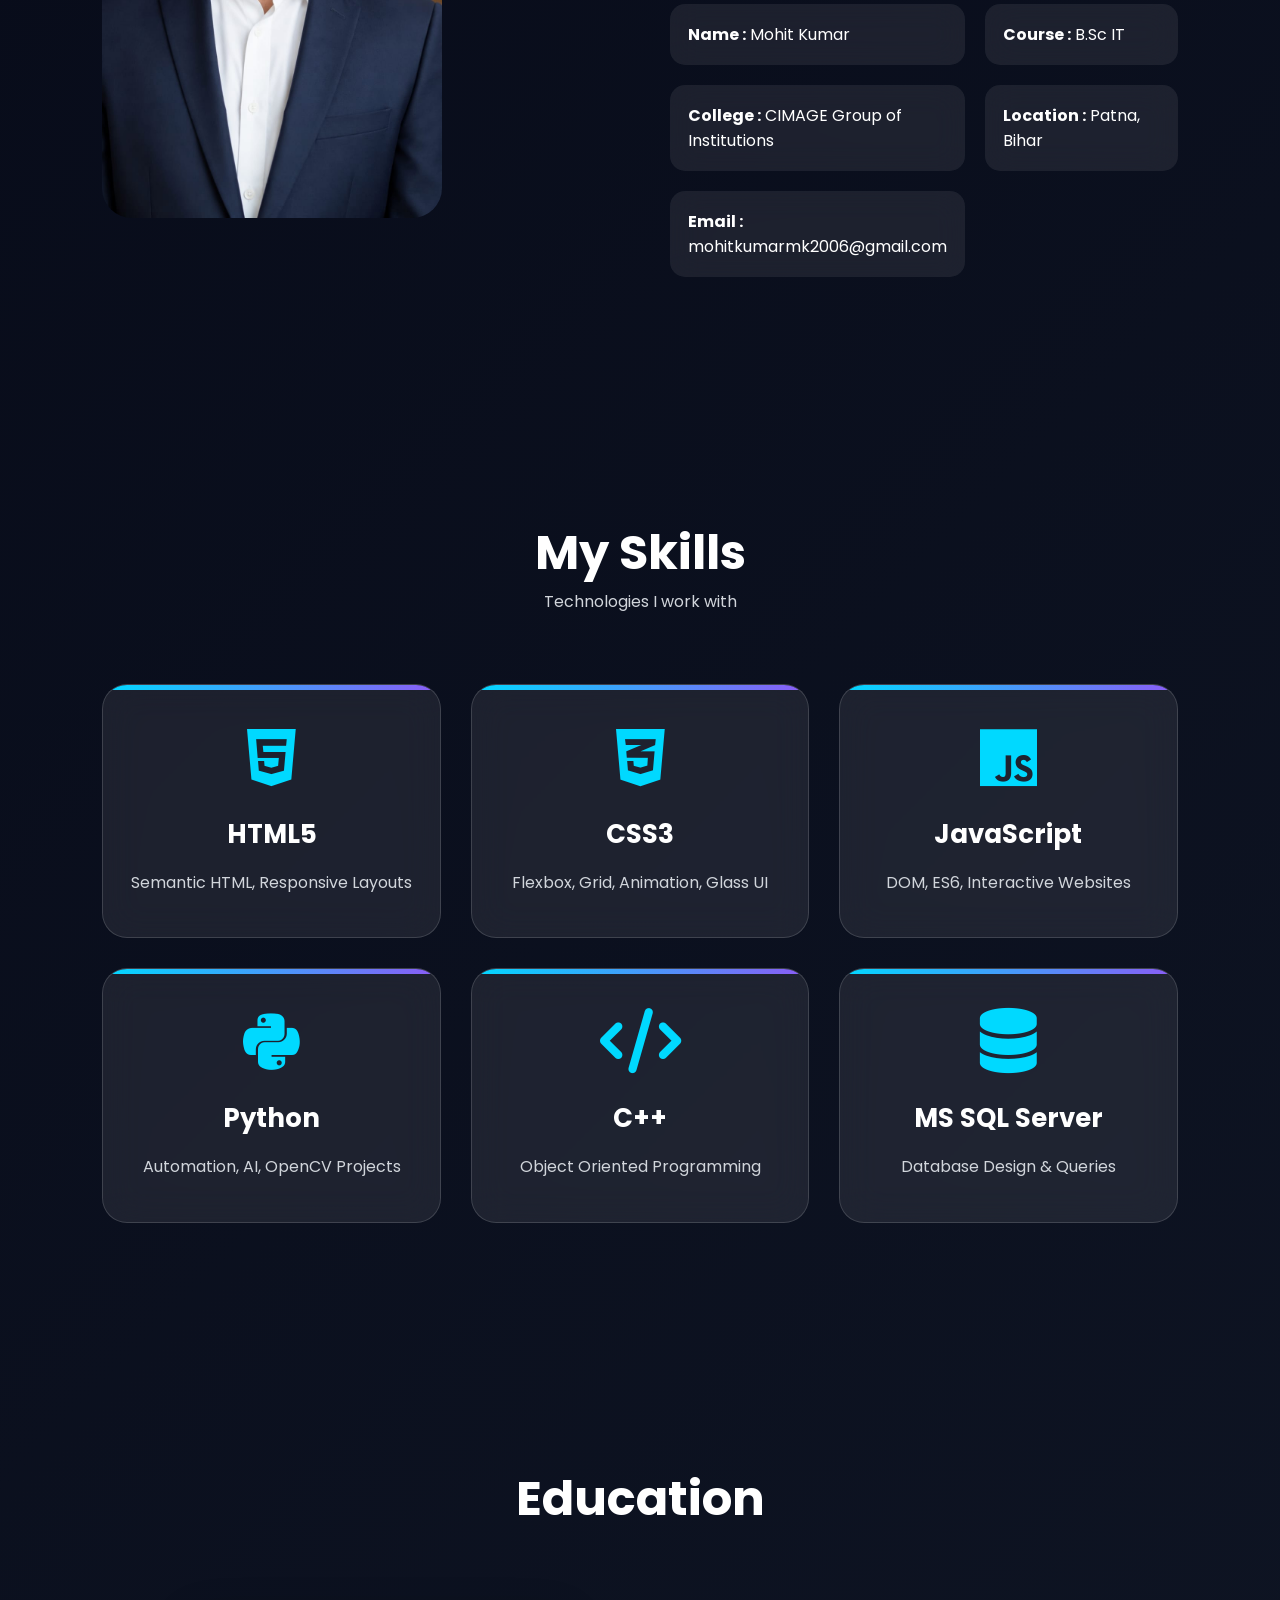
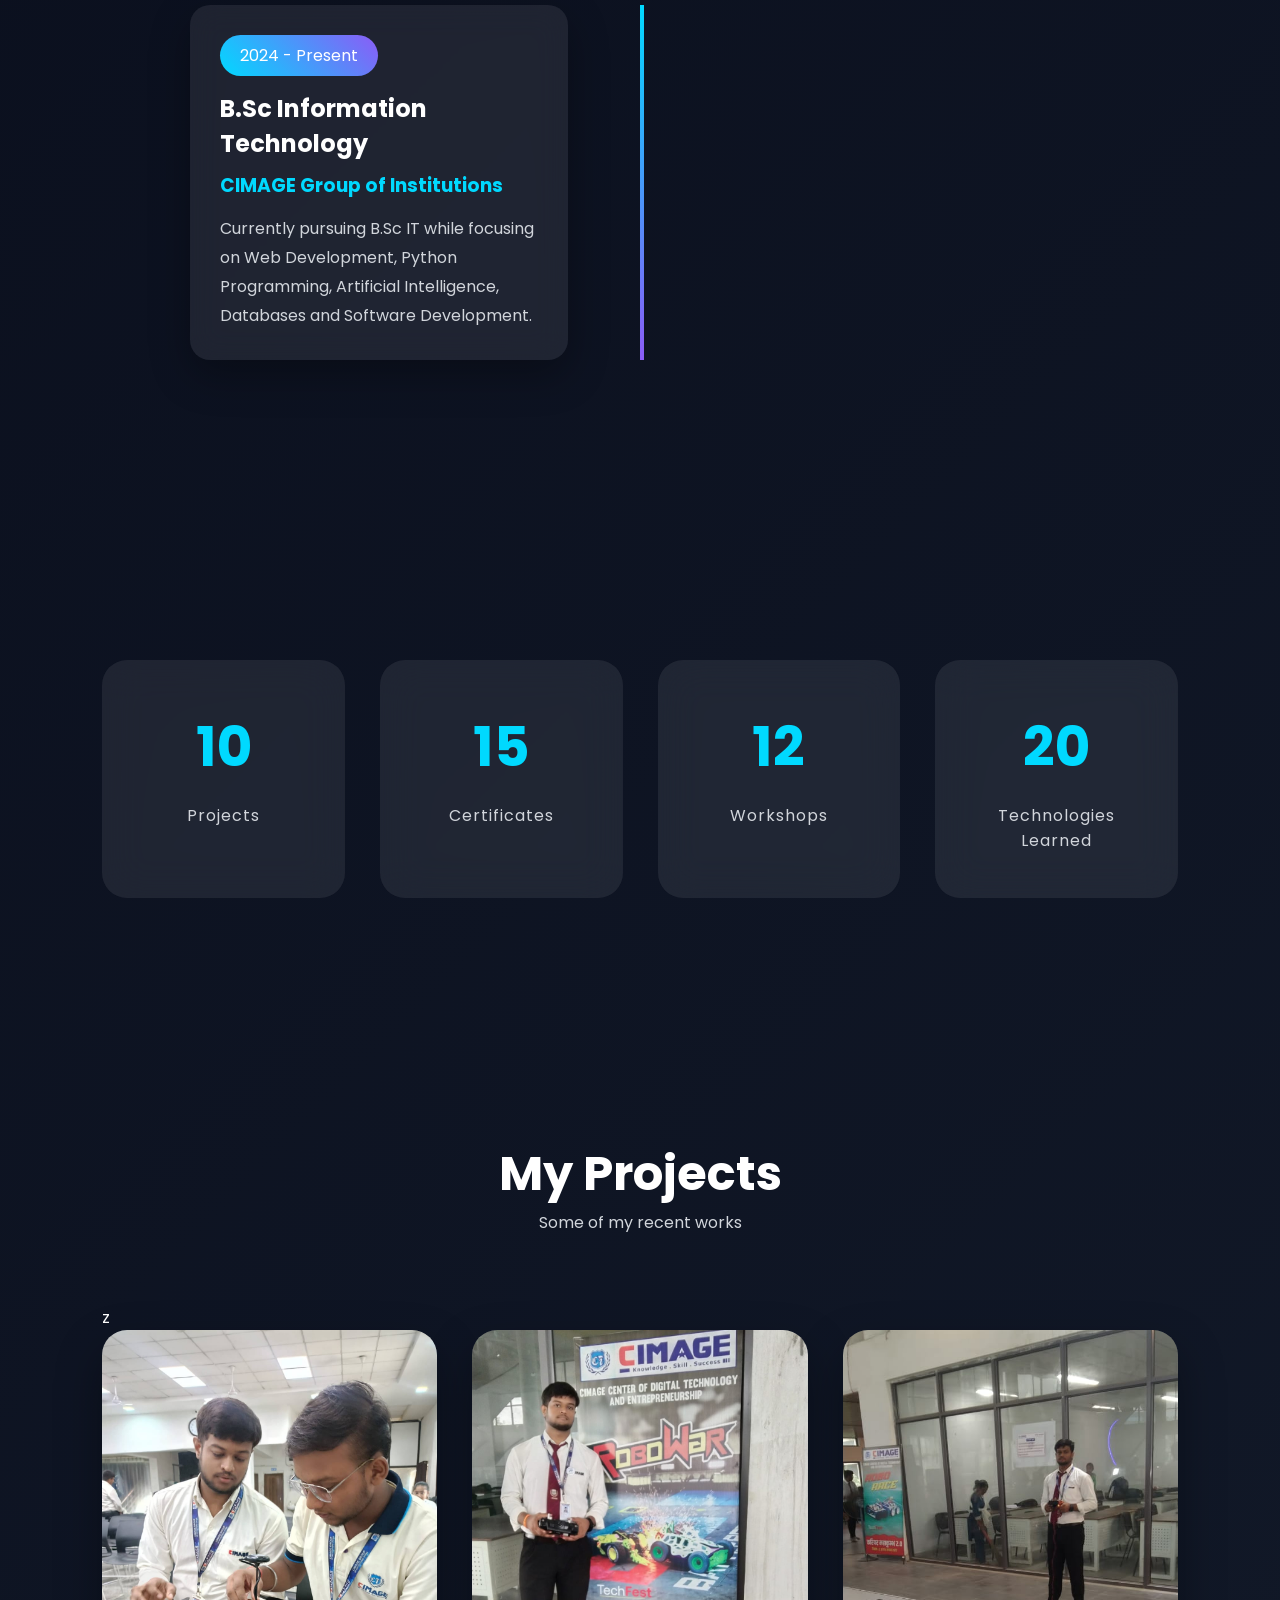
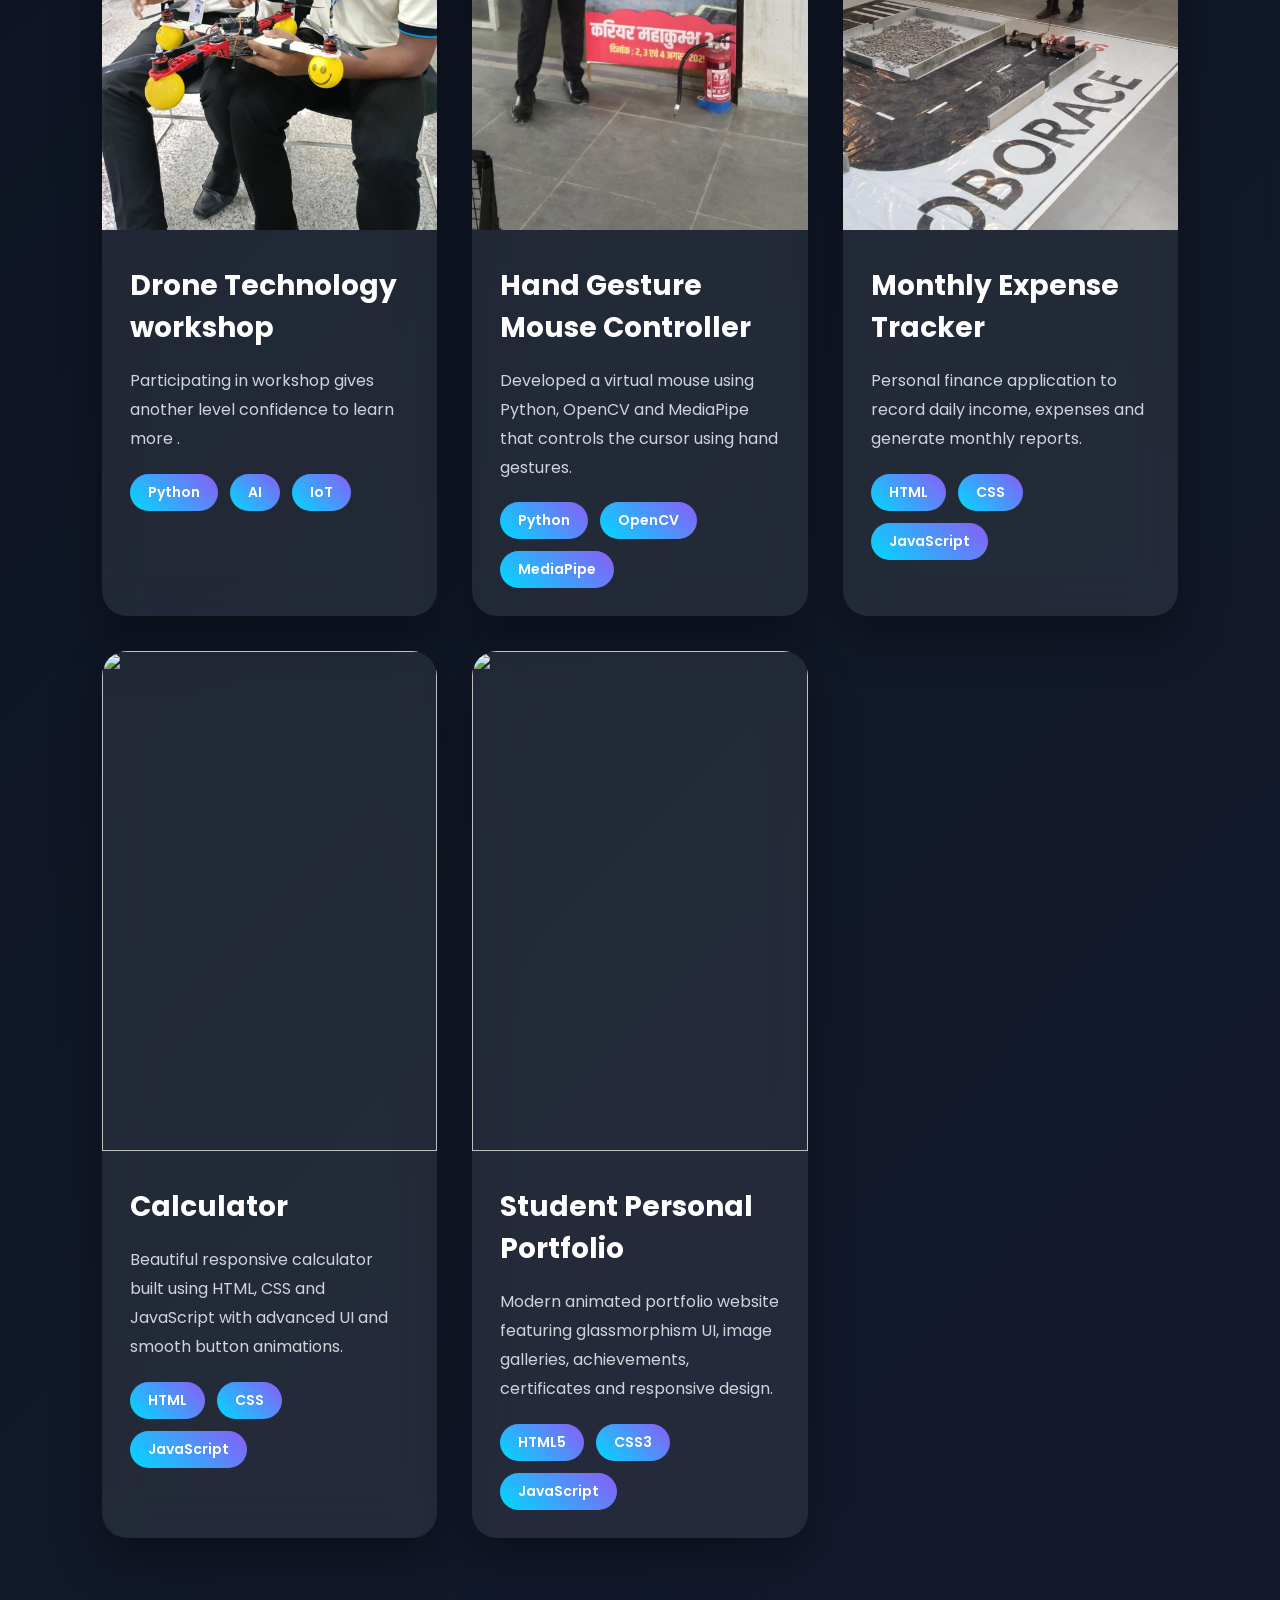
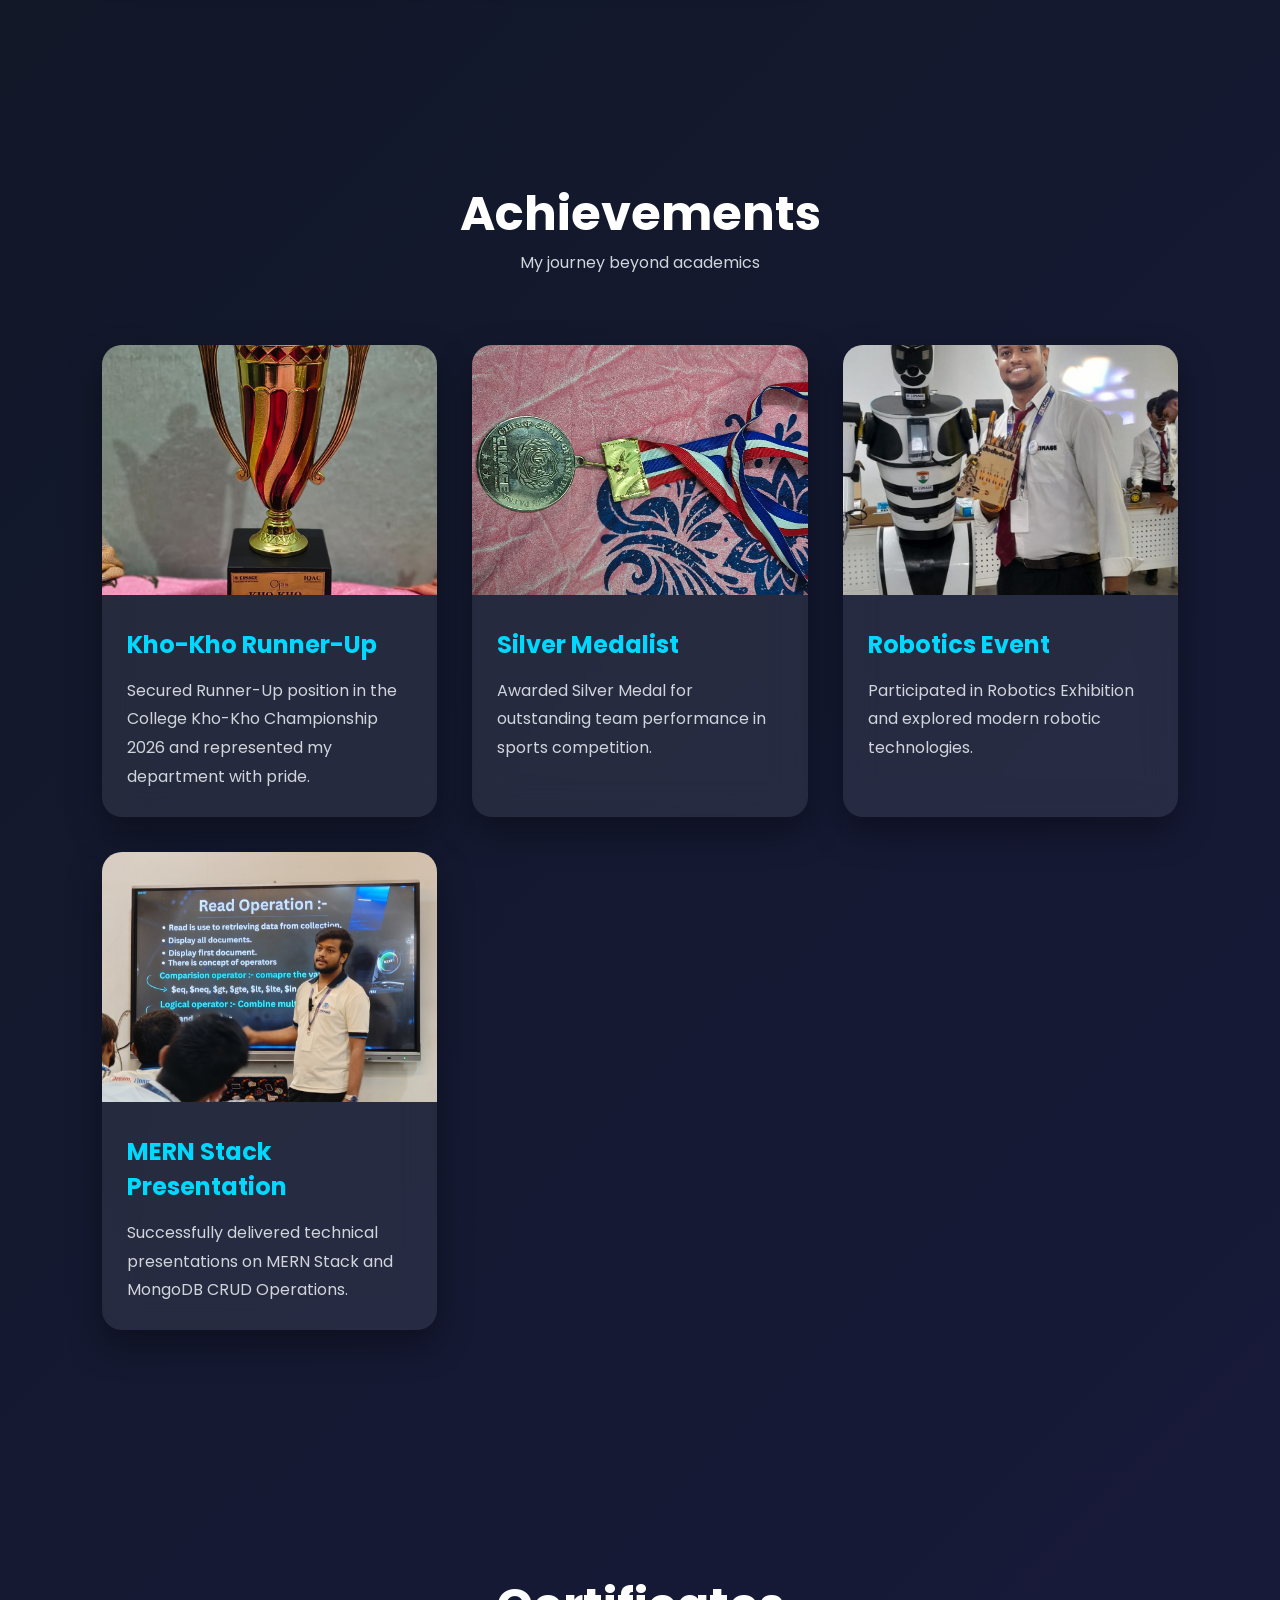
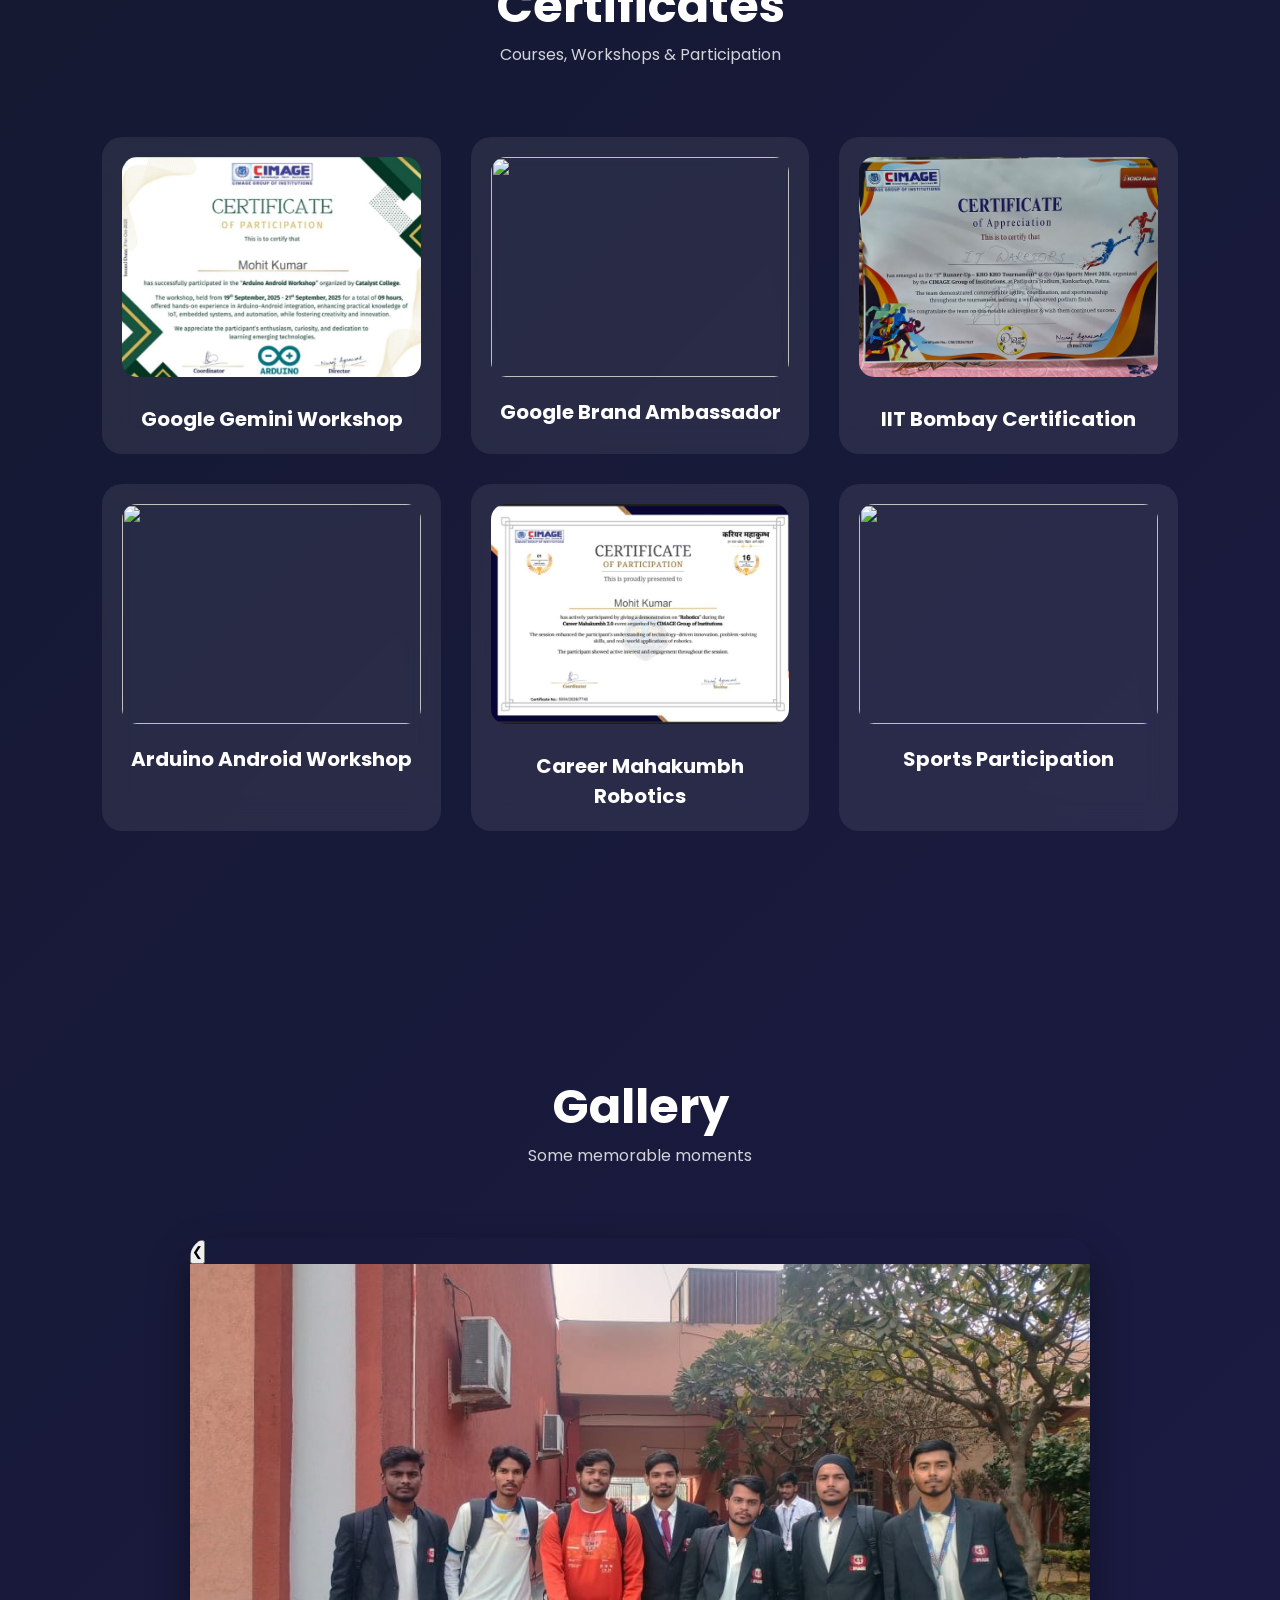
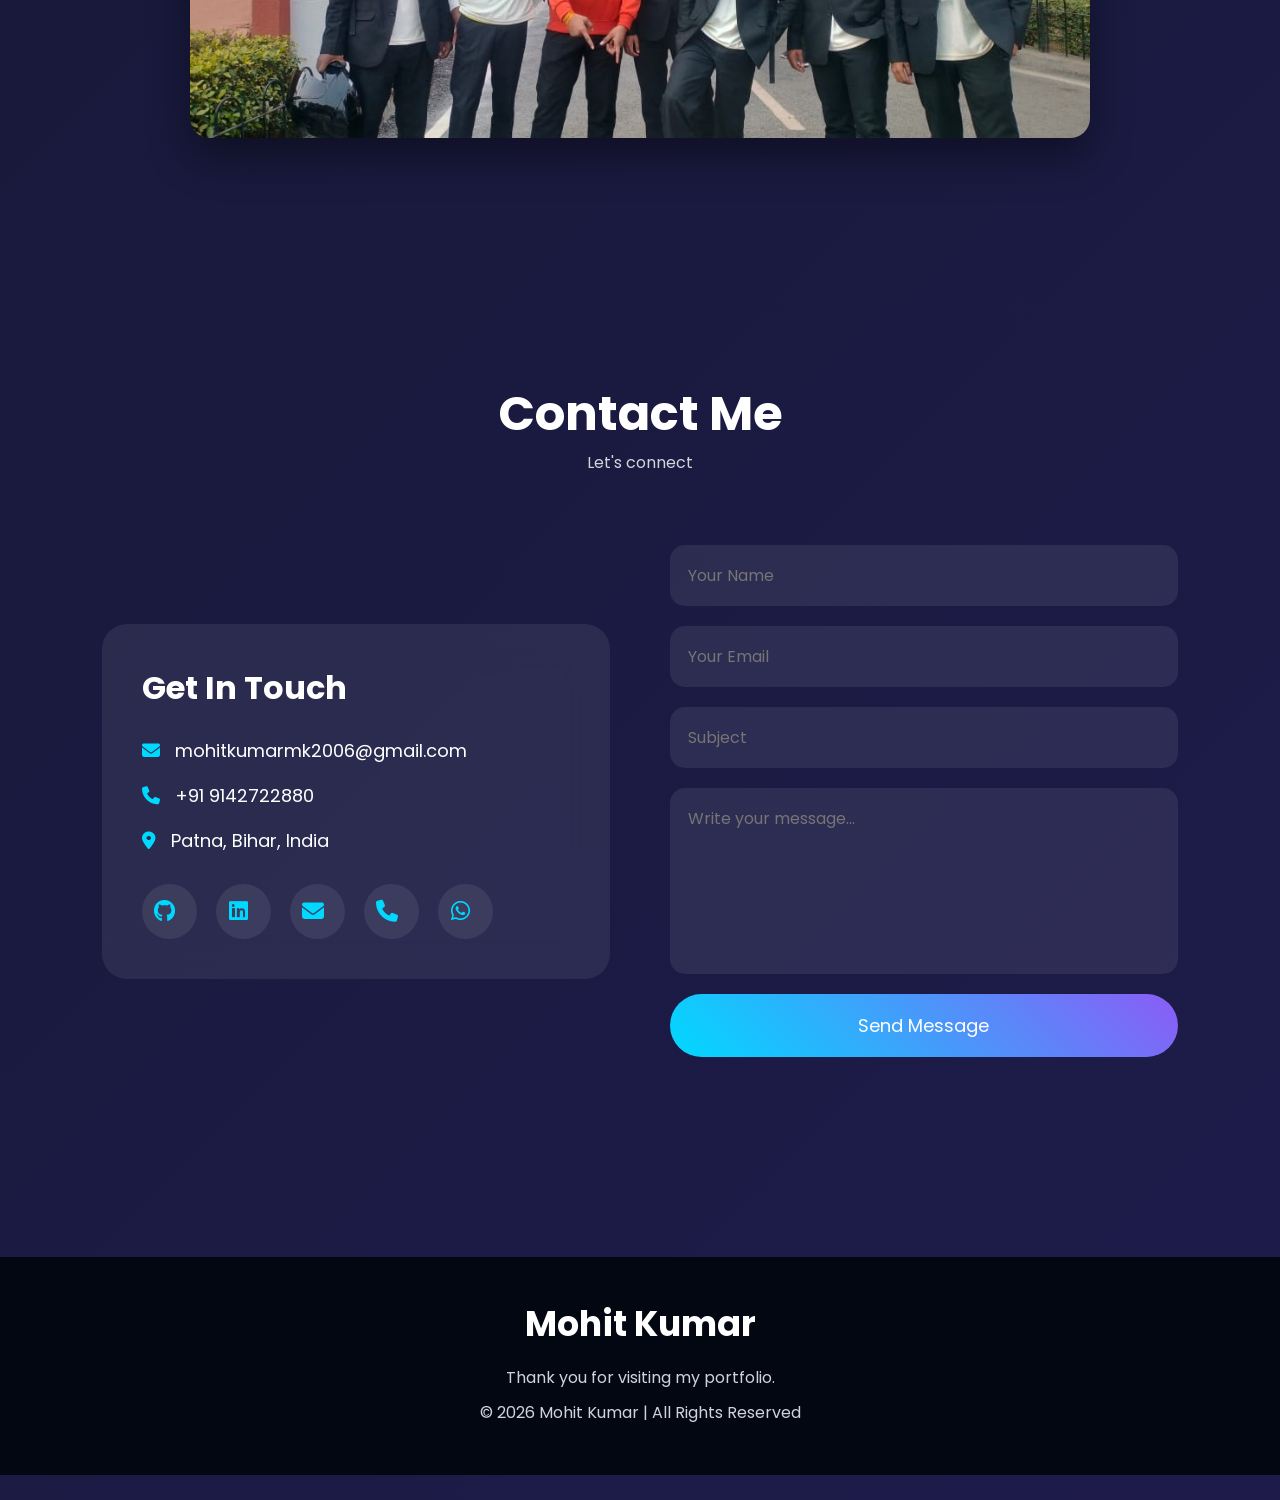
==== commit 39d9cdb1: "Rename port.html to index.html" ====
--- a/index.html
+++ b/index.html
@@ -843,4 +843,4 @@
 
 </body>
 
-</html>
+</html>
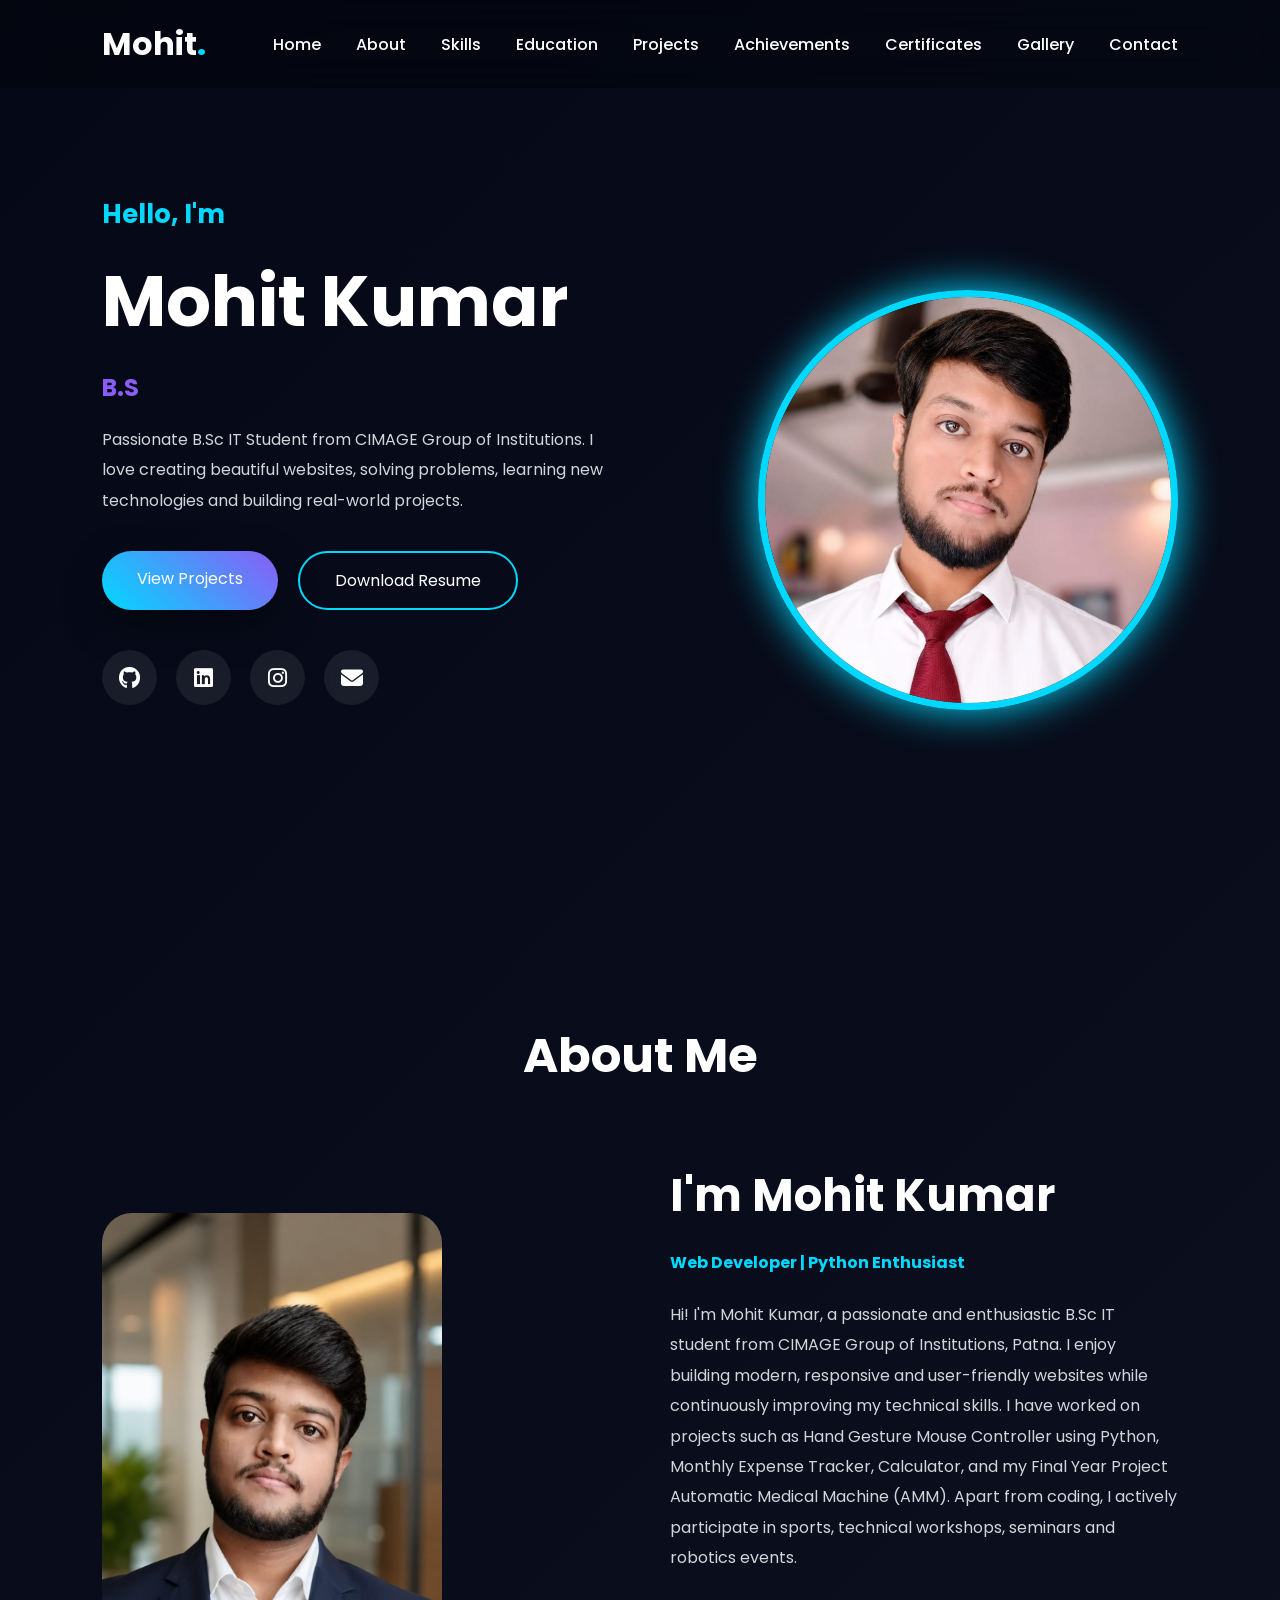
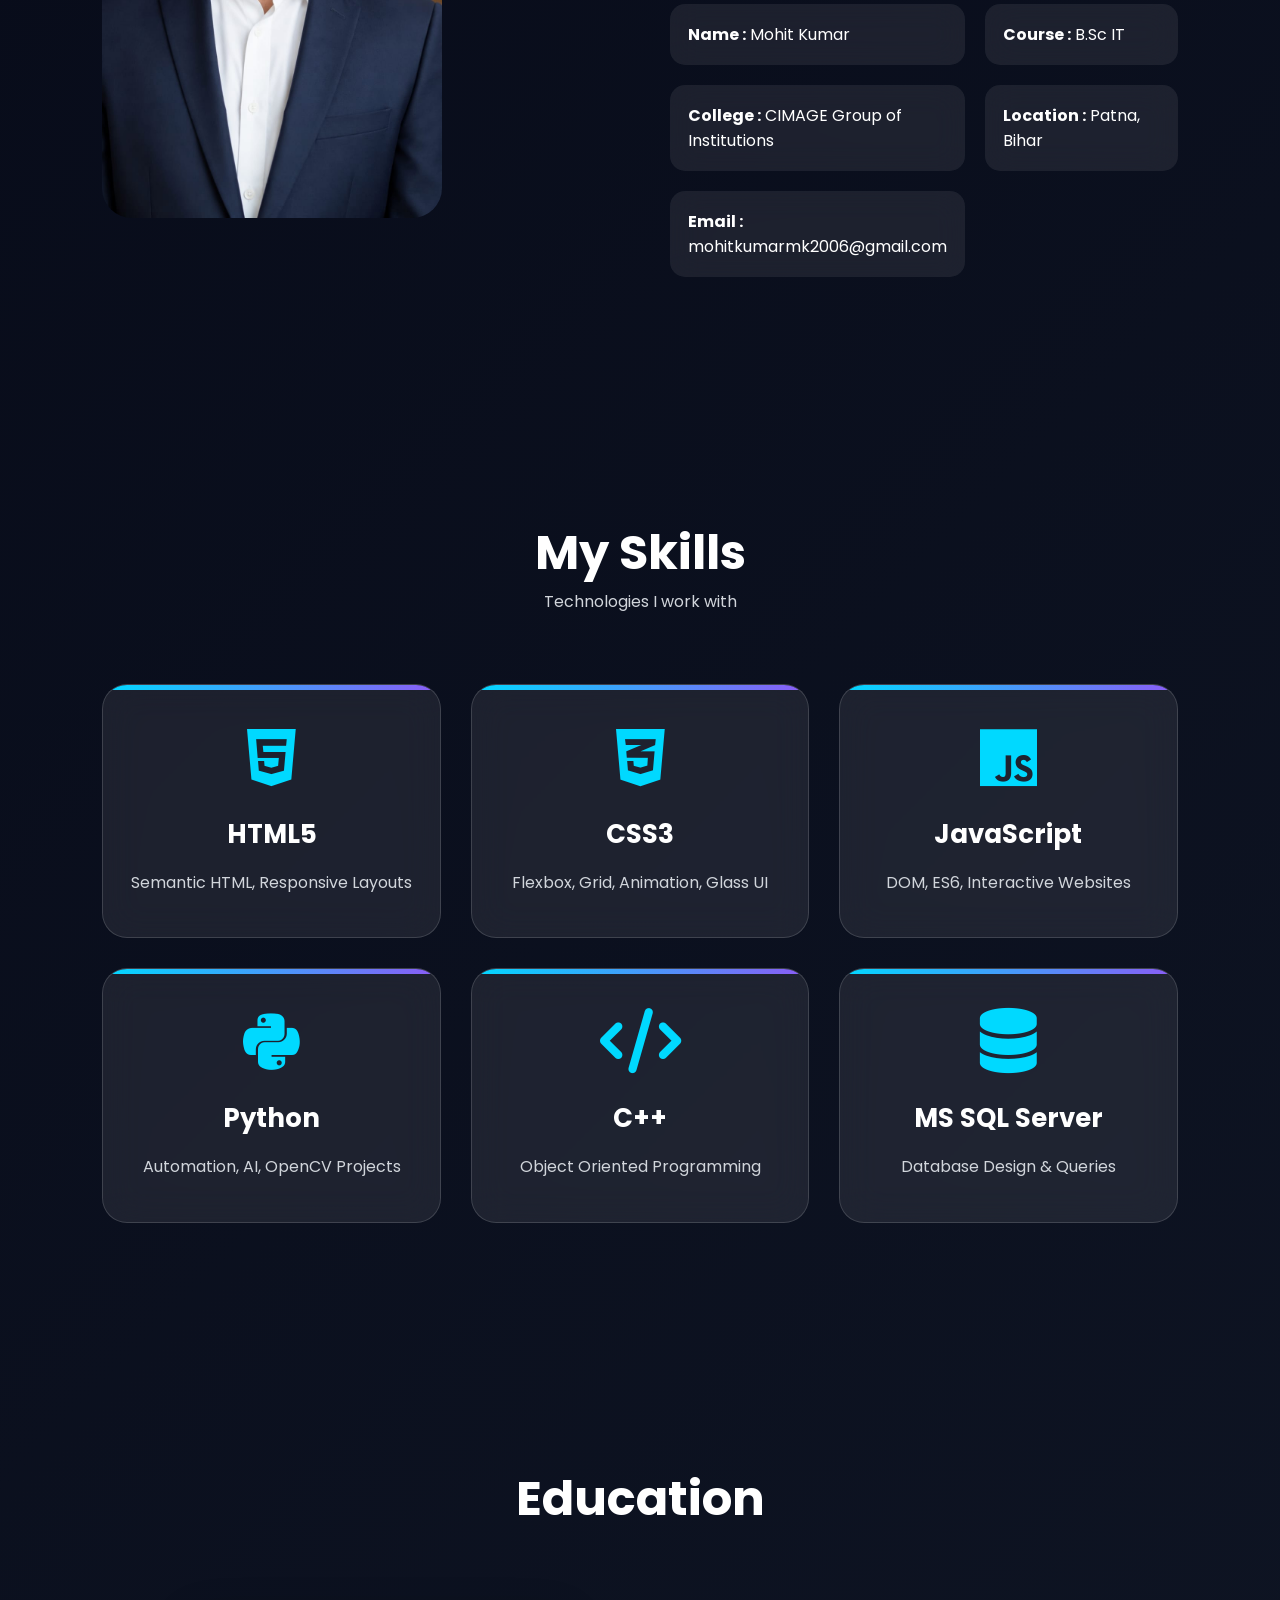
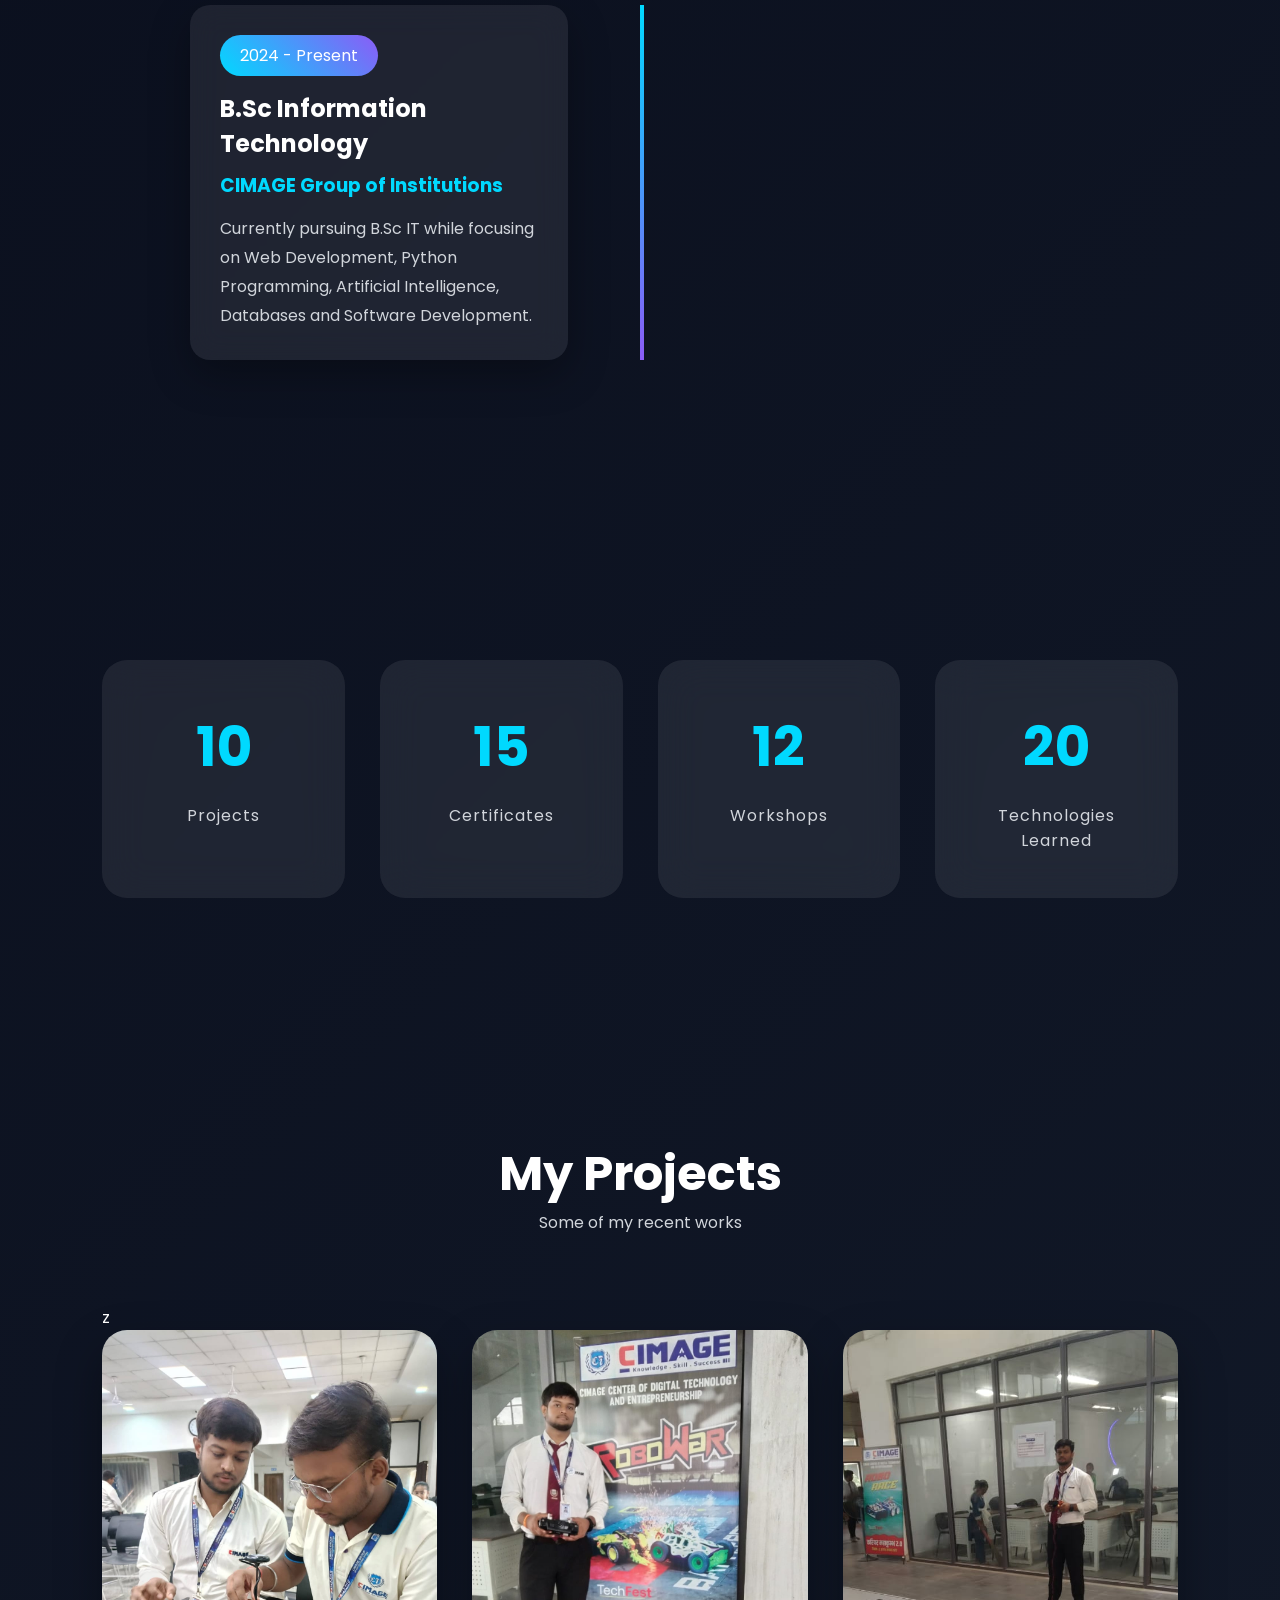
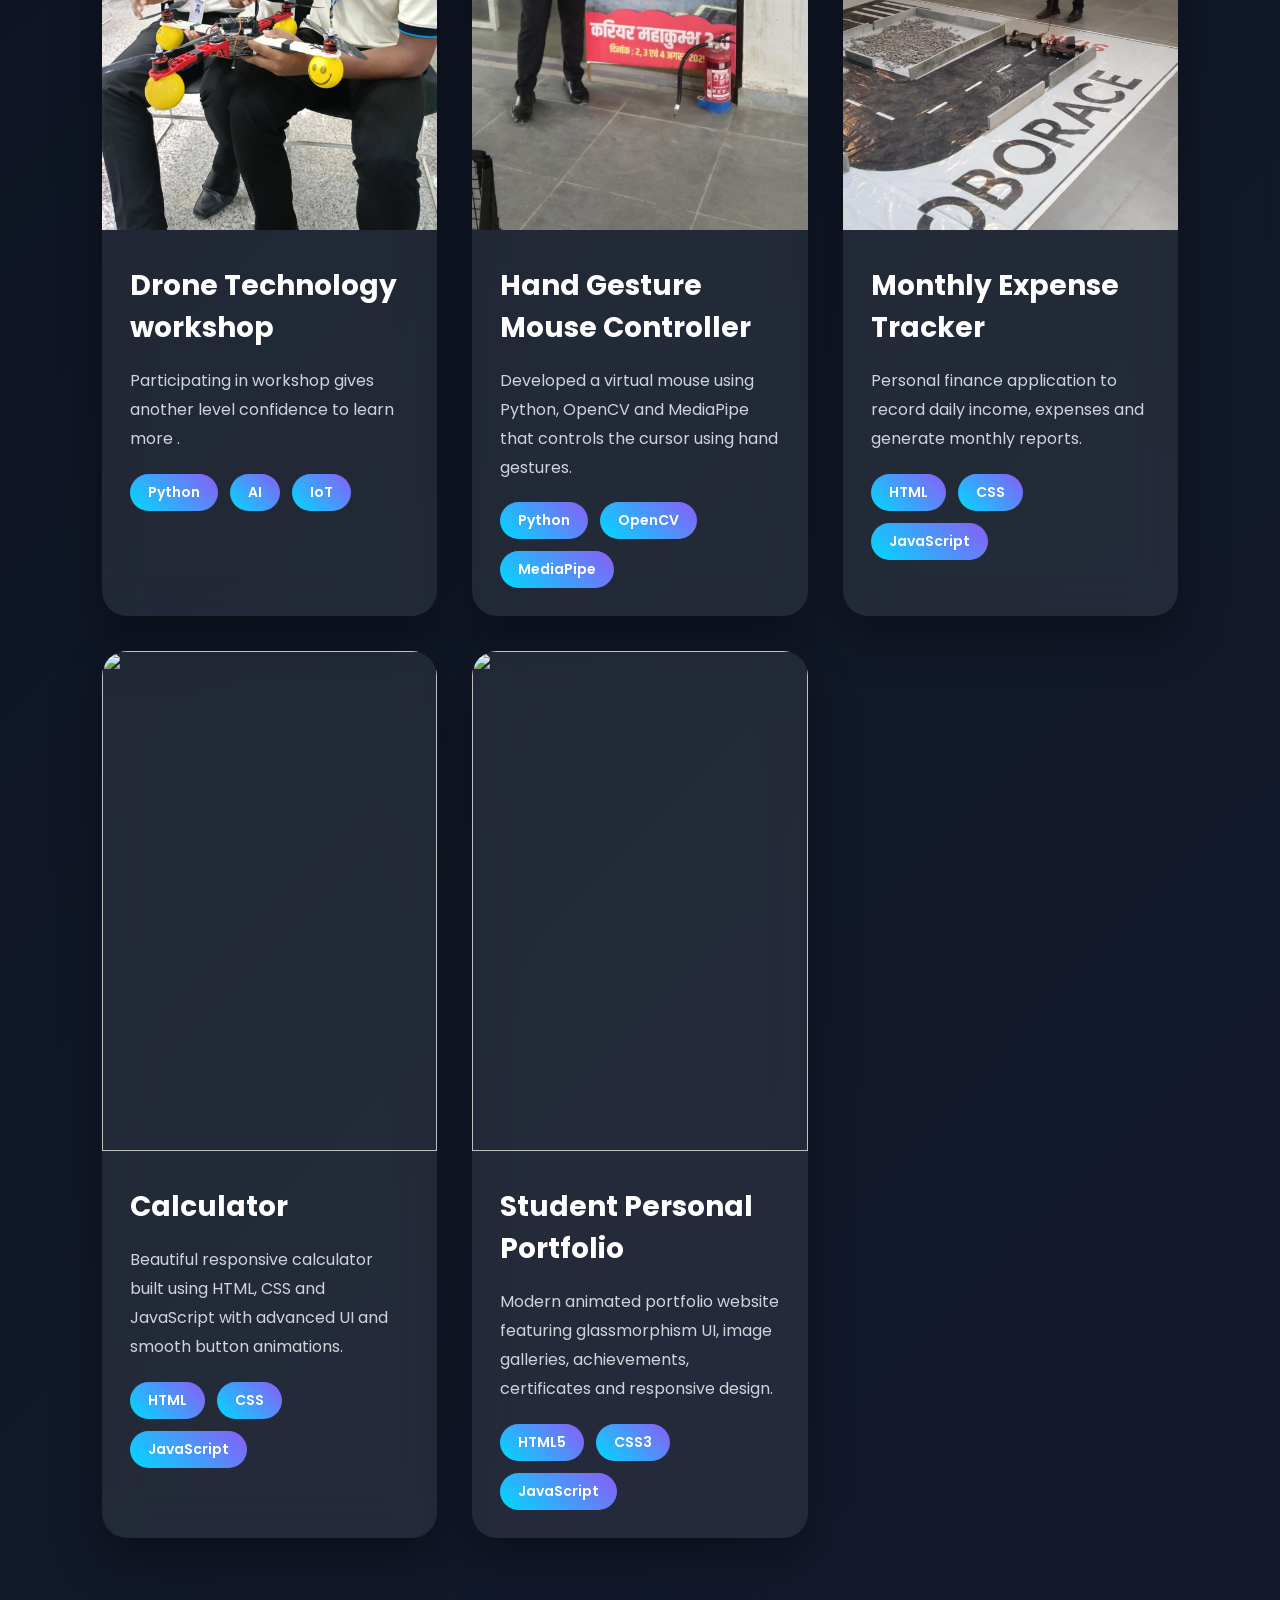
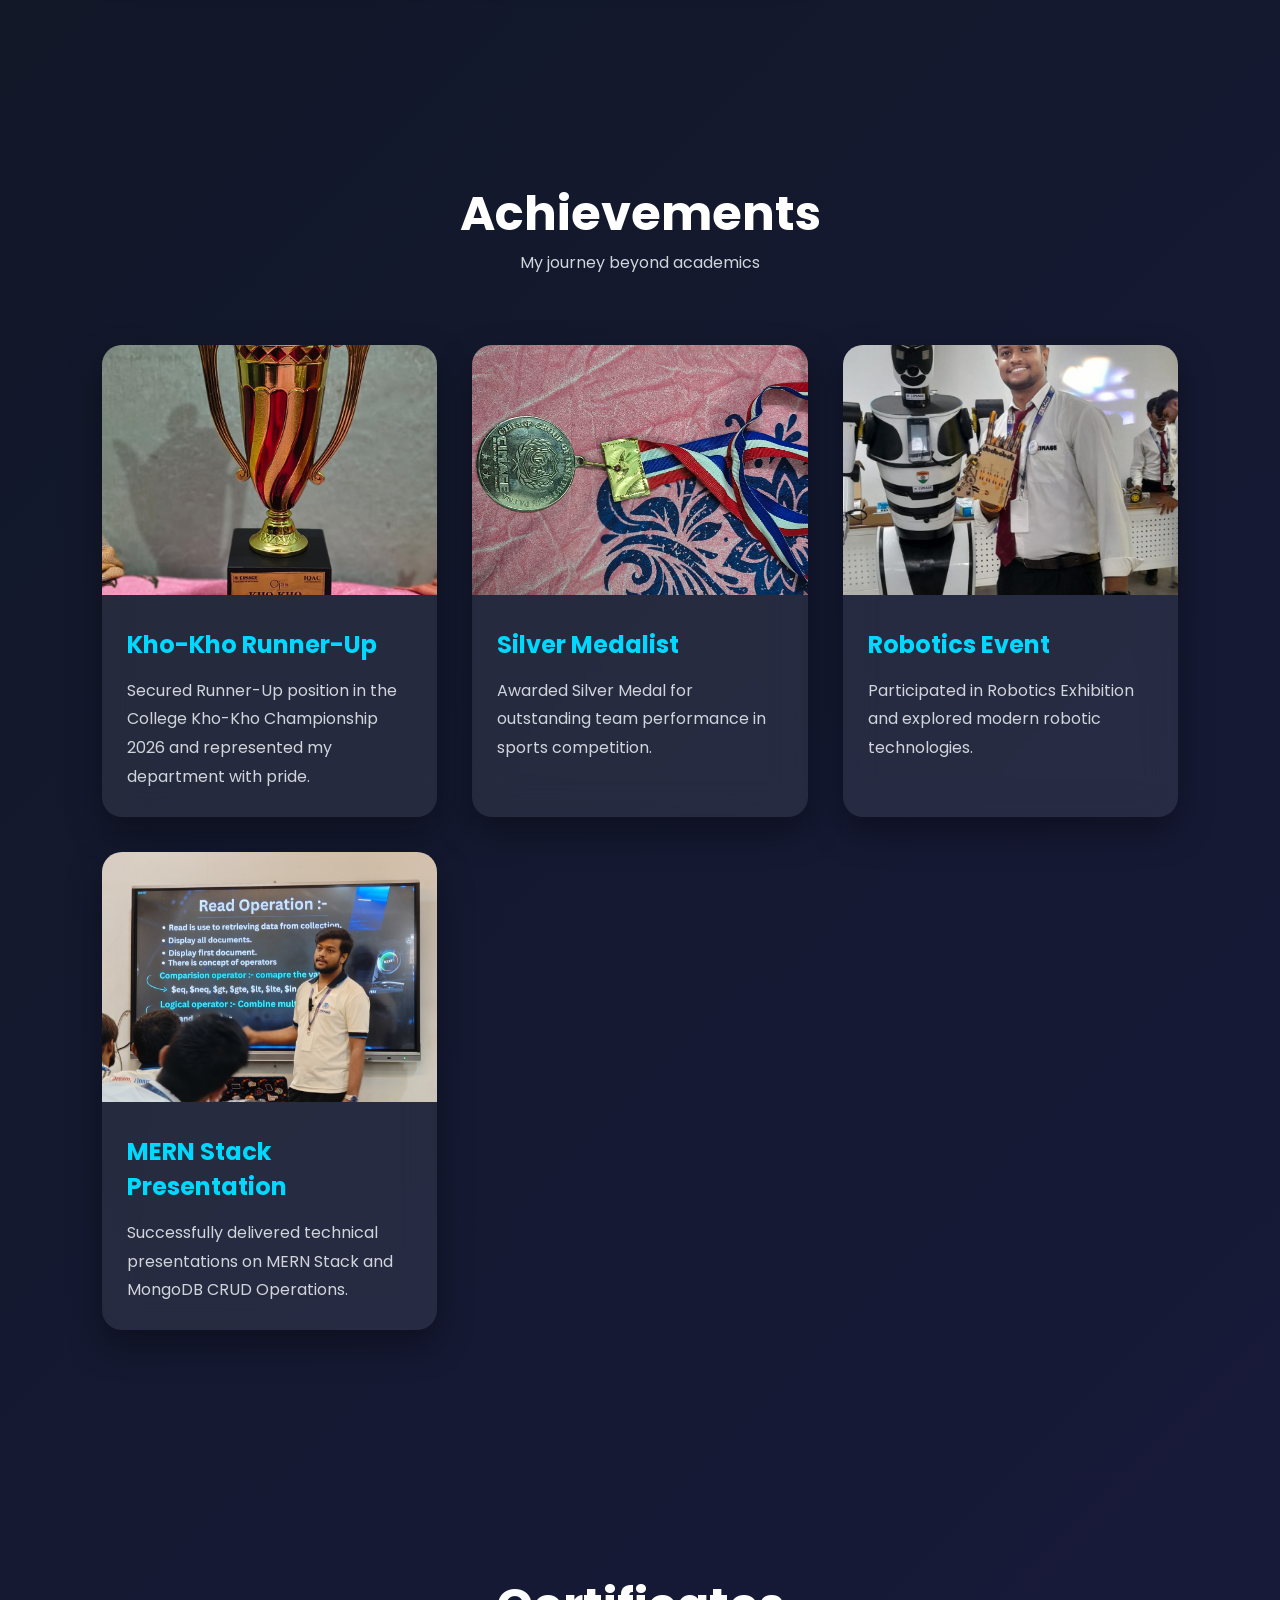
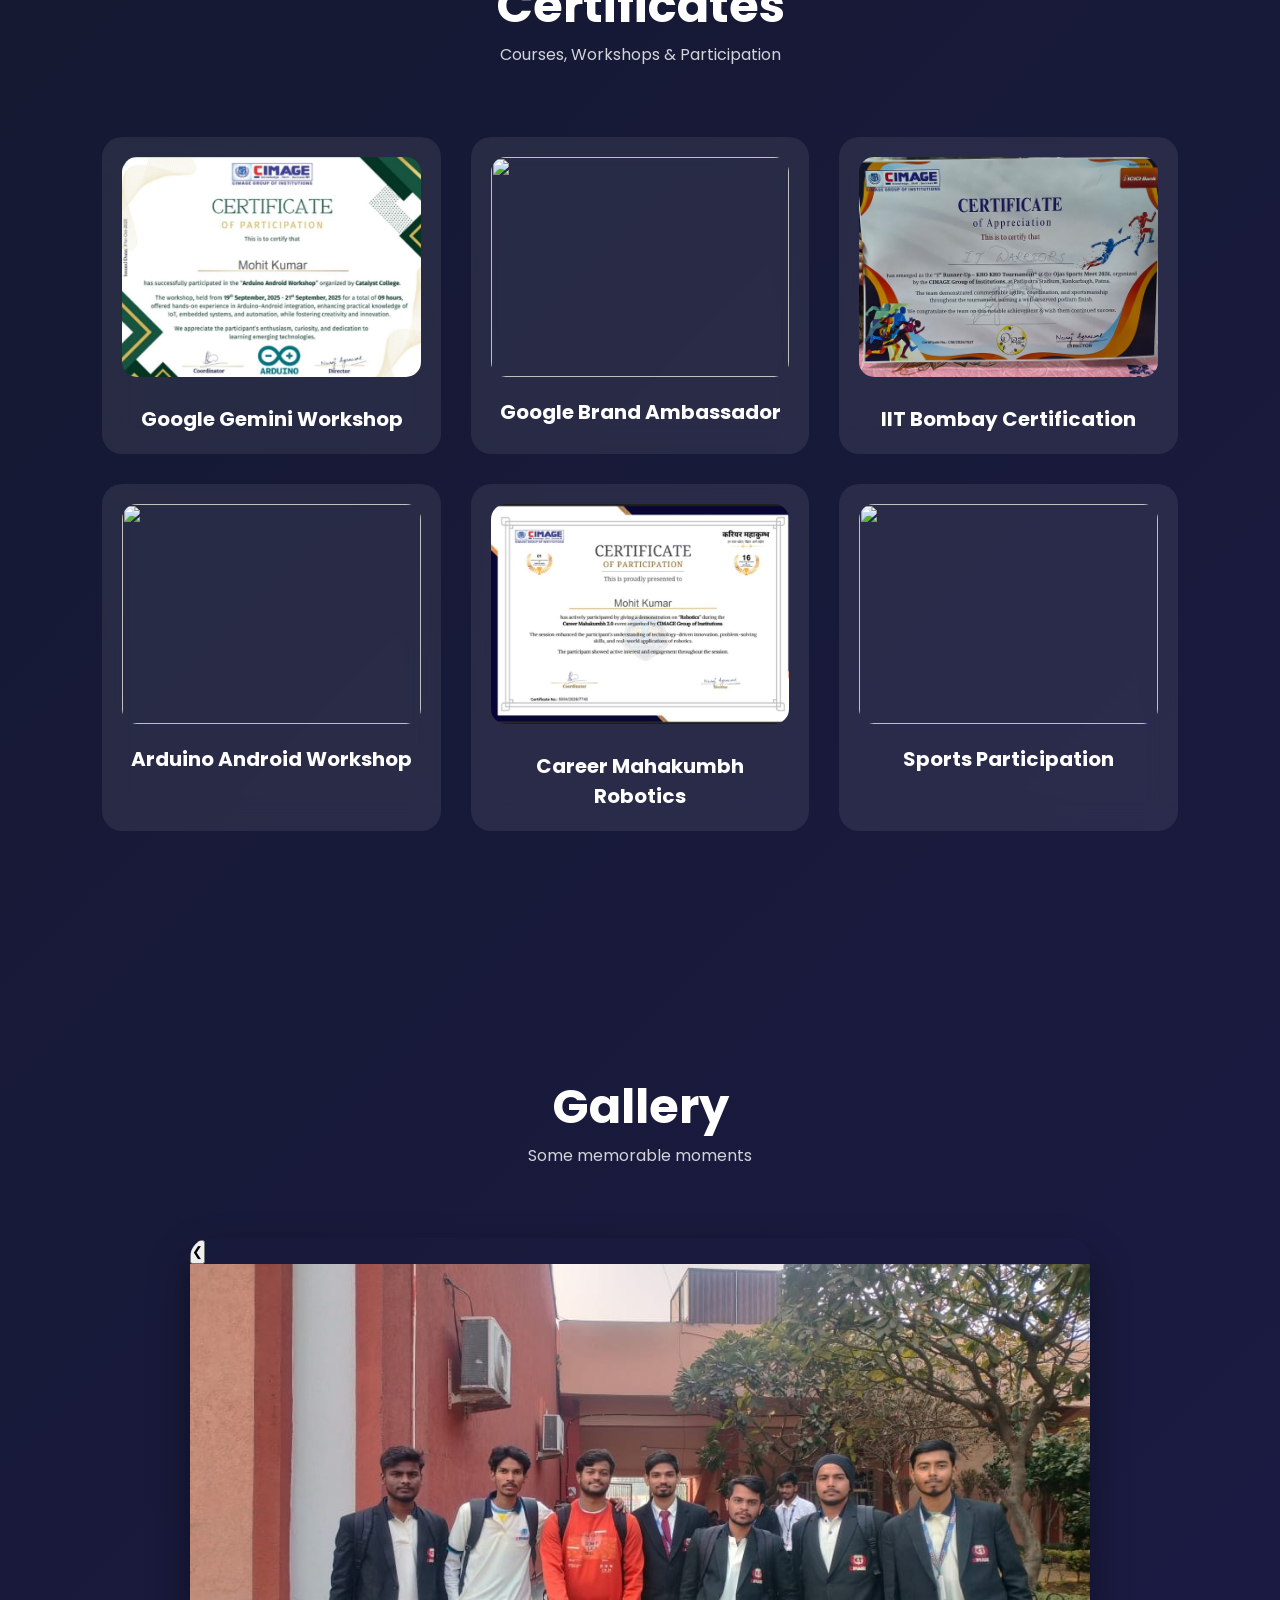
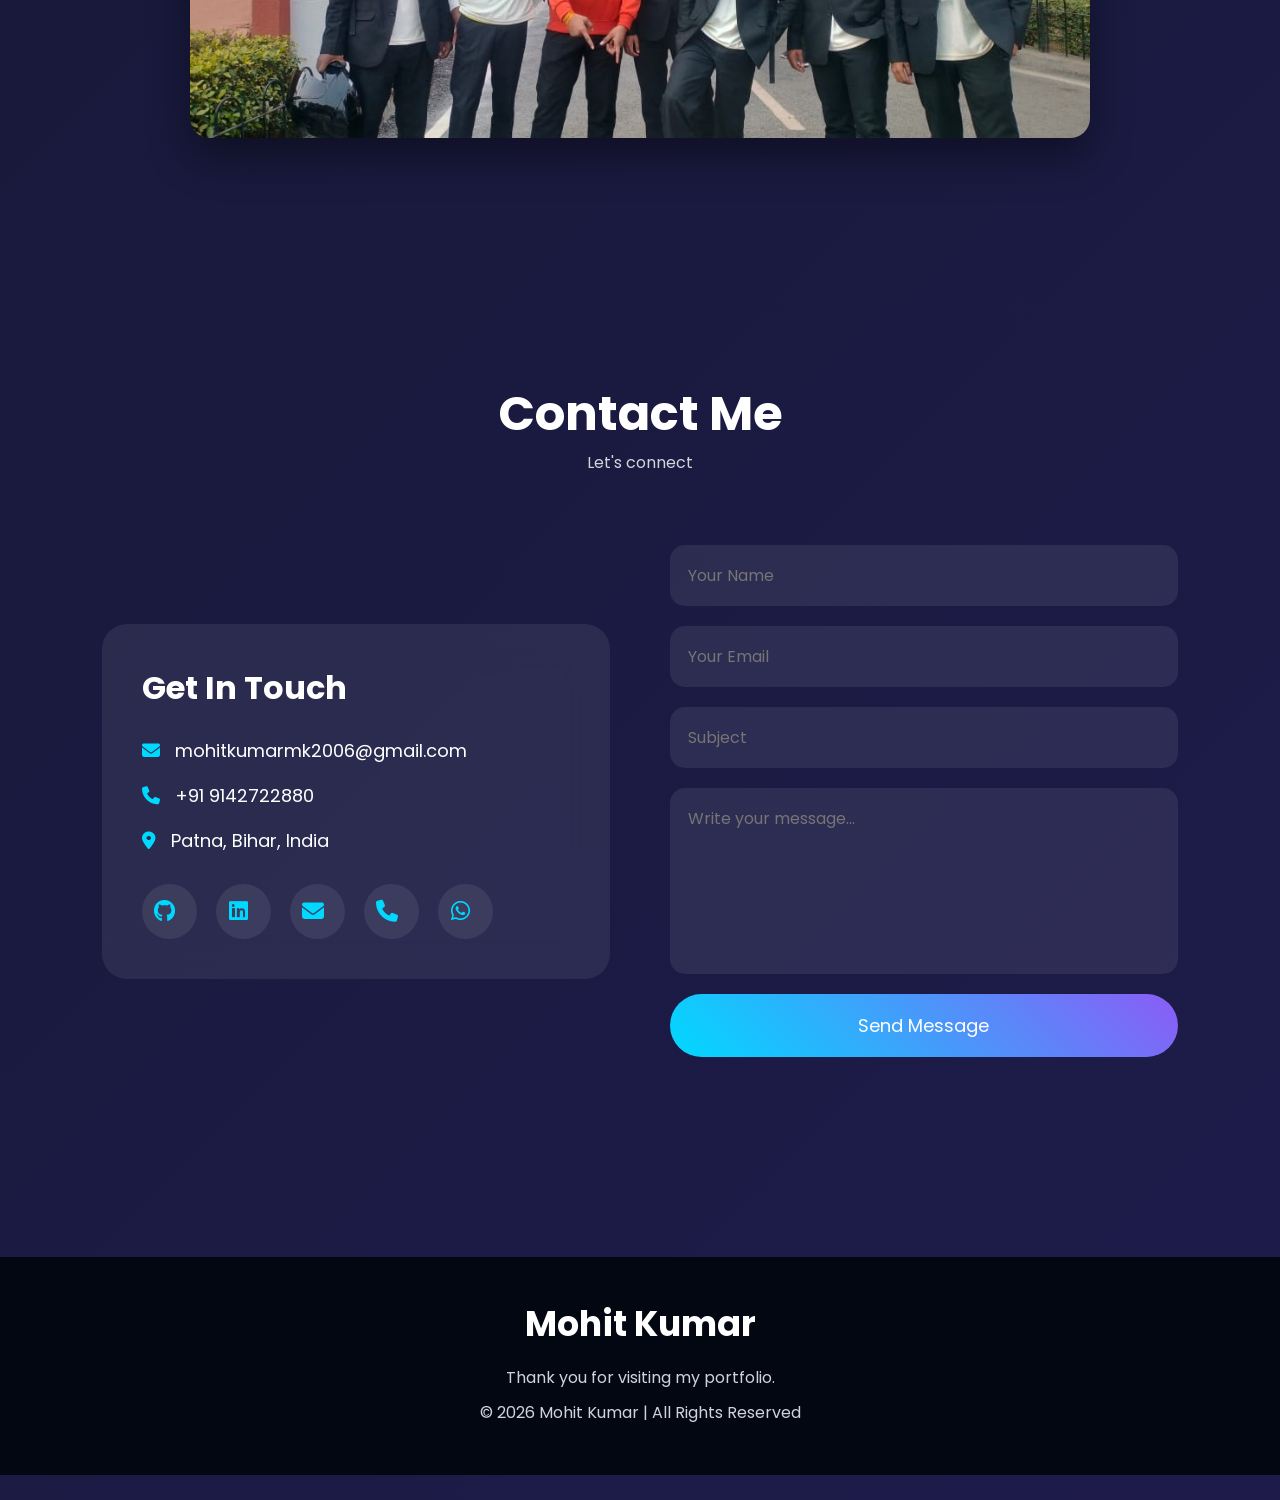
==== commit bdc810e4: "Merge branch 'main' of https://github.com/Mohit835-ux/Personal-Portfolio :wq# Please enter a commit " ====
--- a/index.html
+++ b/index.html
@@ -843,4 +843,4 @@
 
 </body>
 
-</html>+</html>
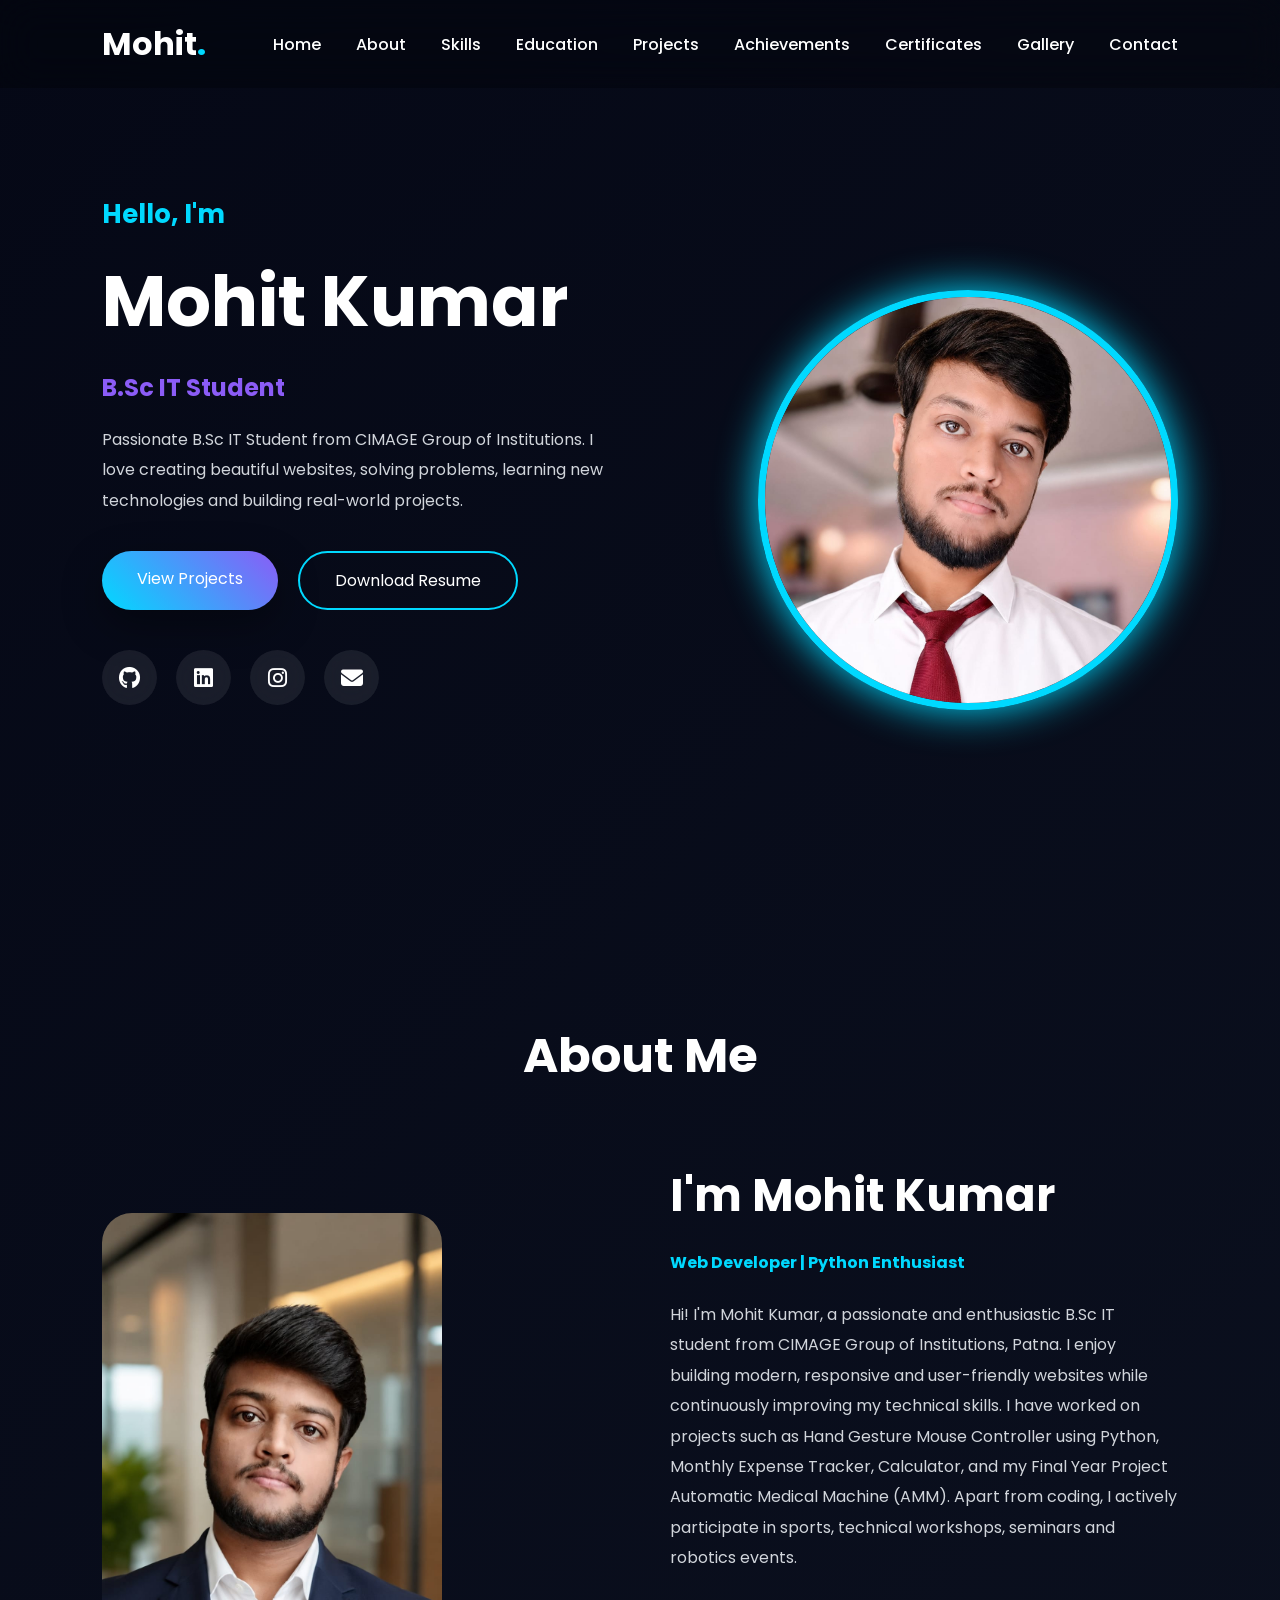
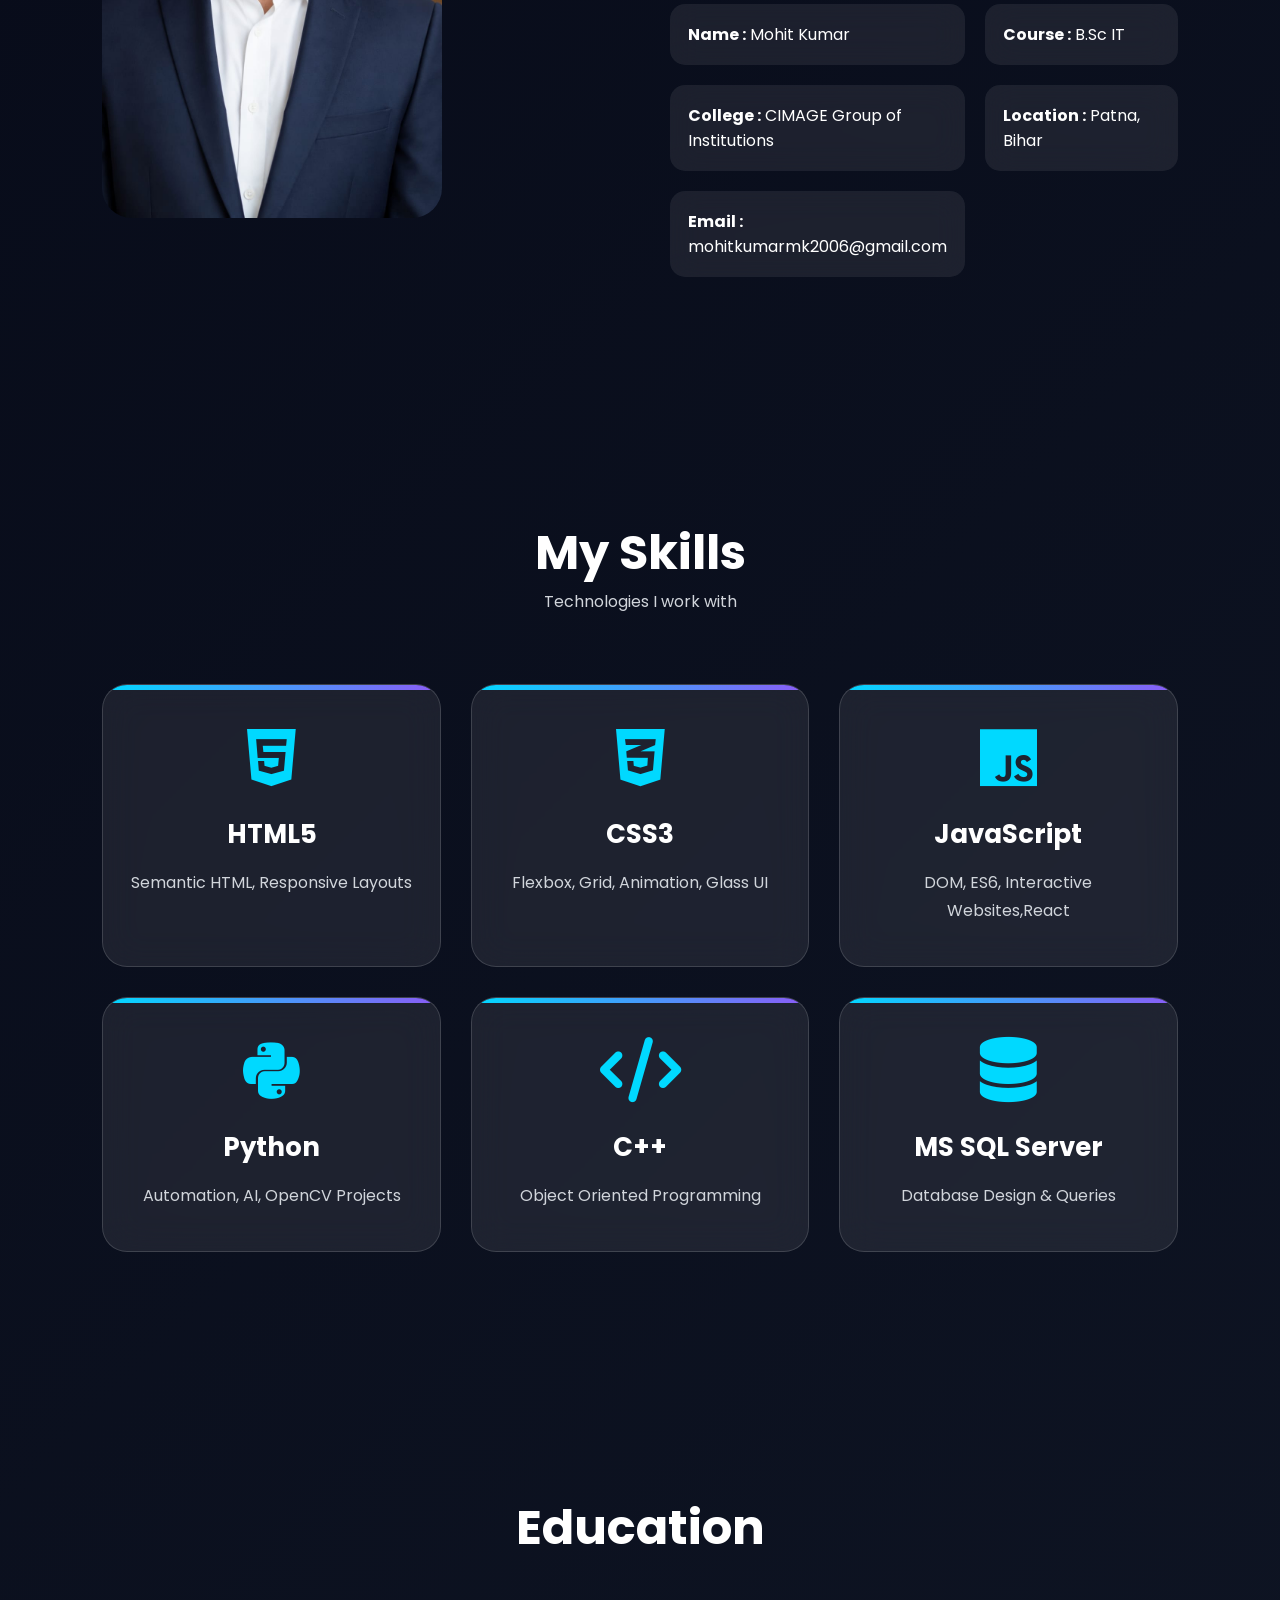
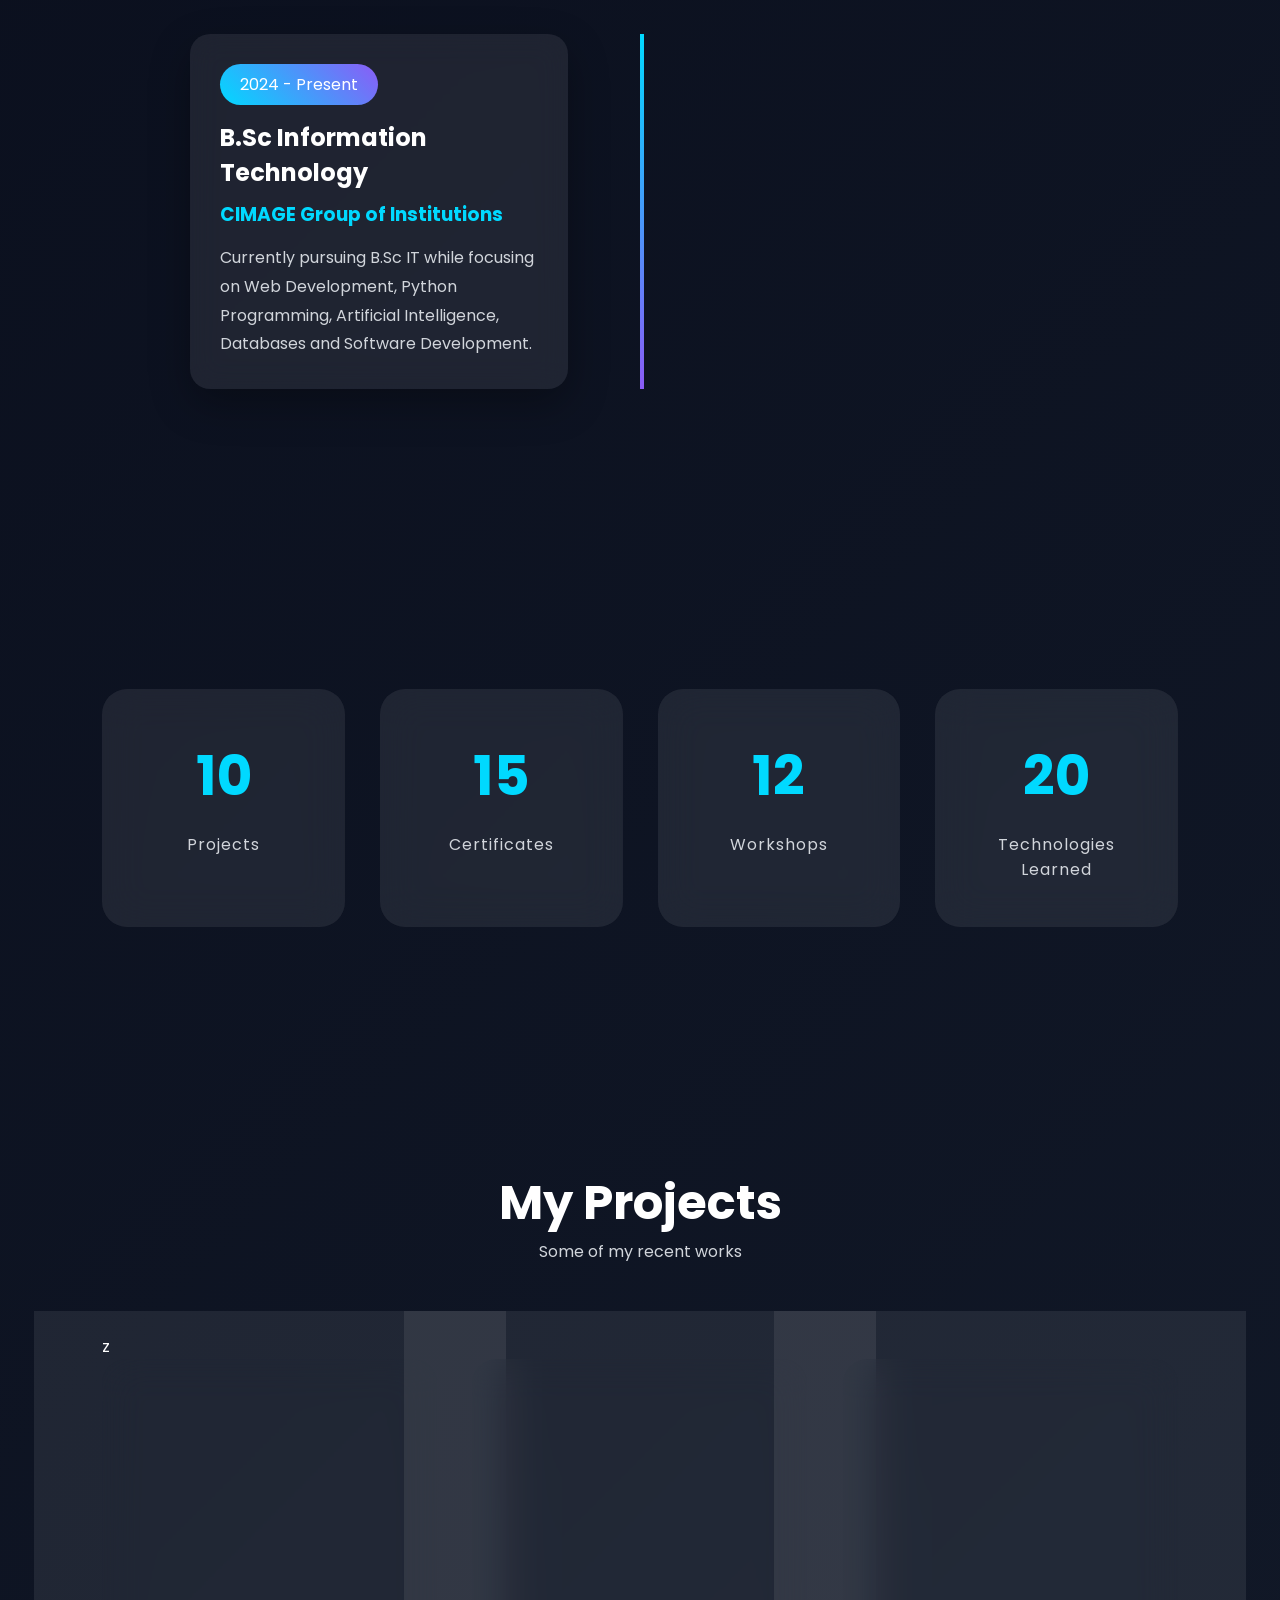
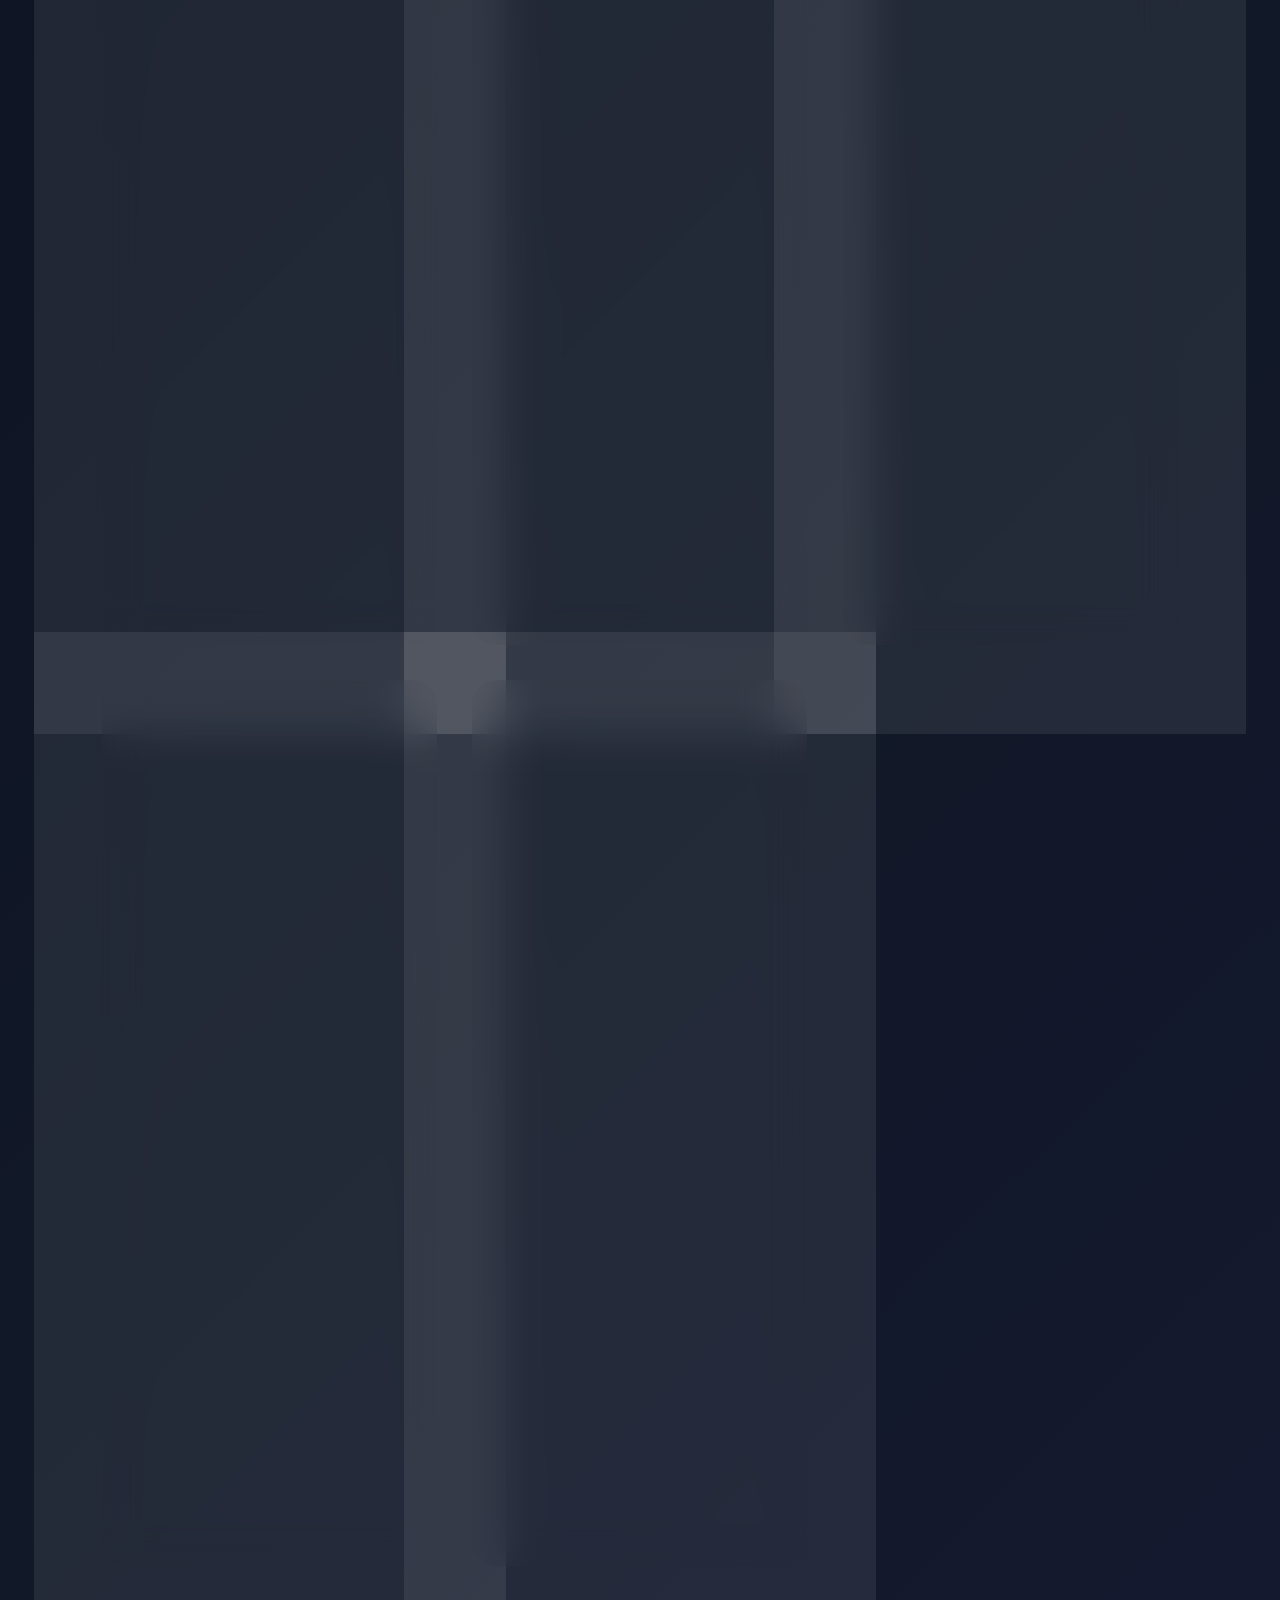
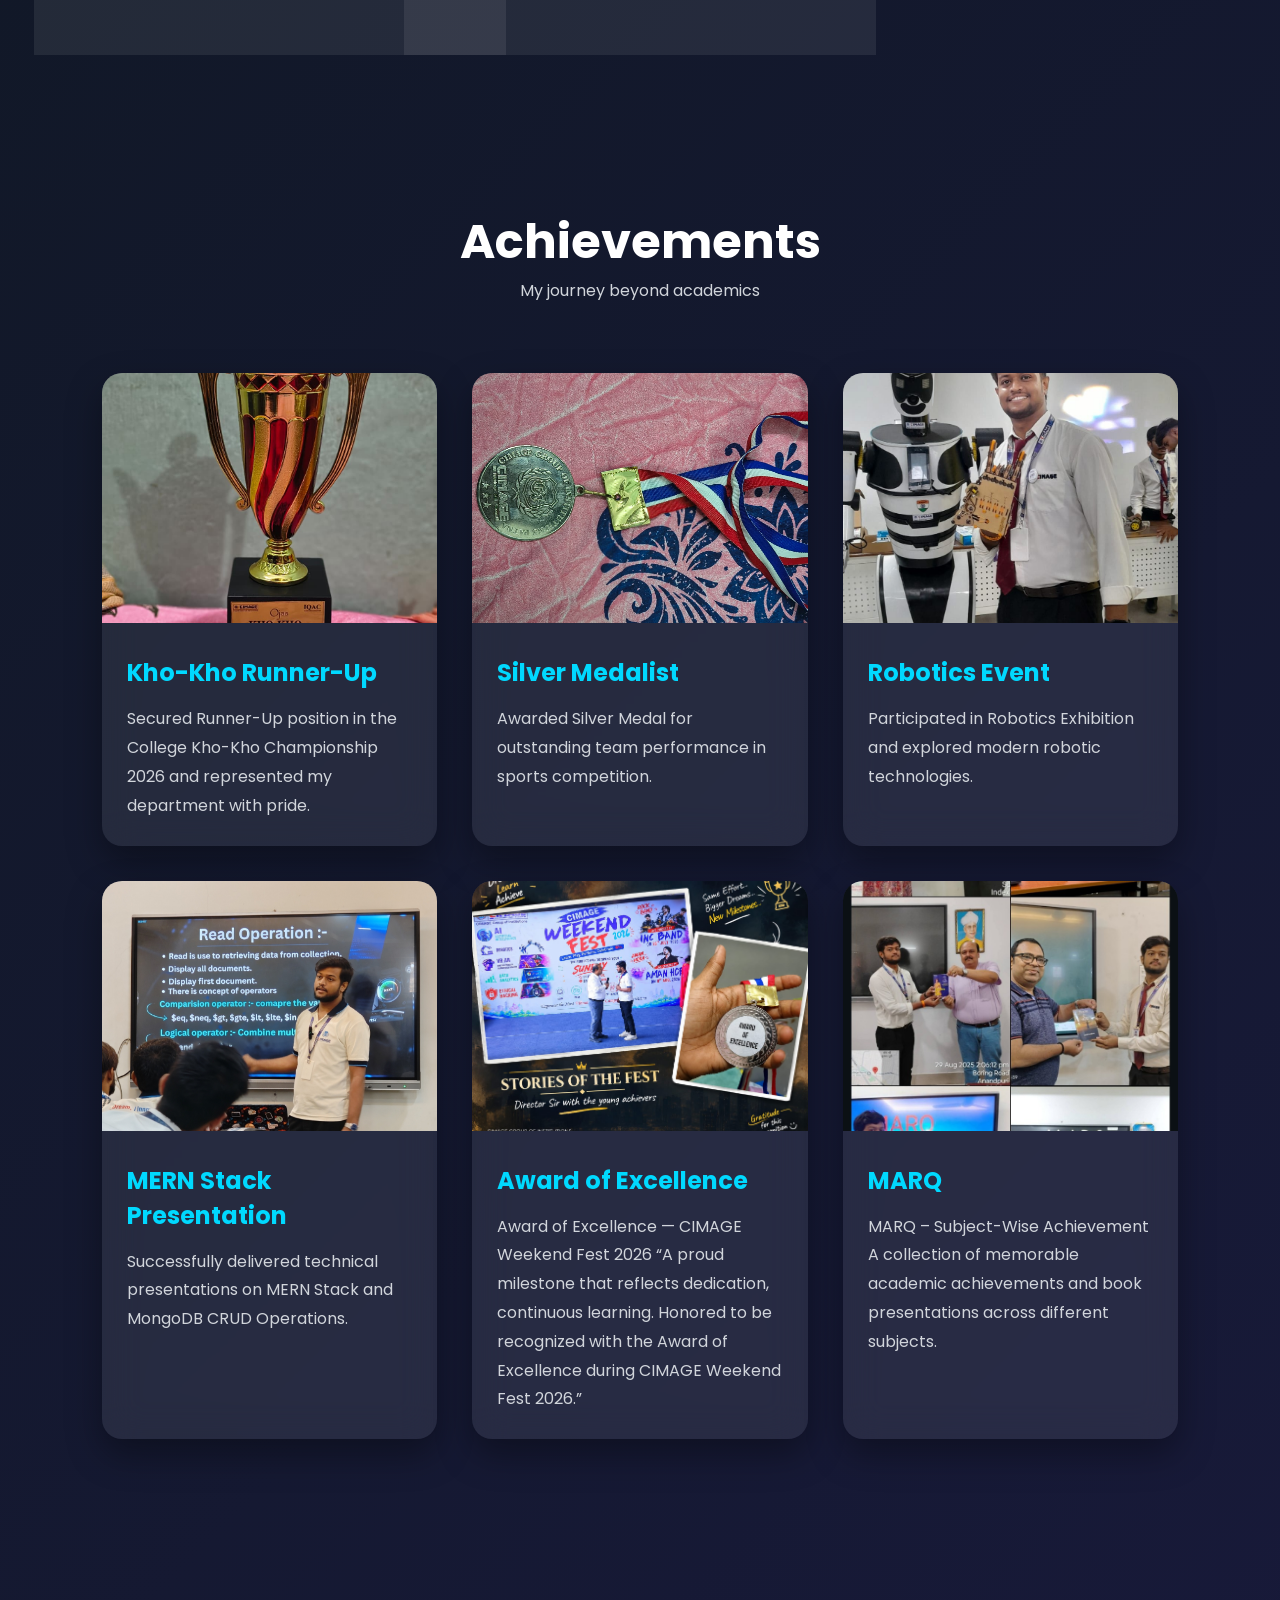
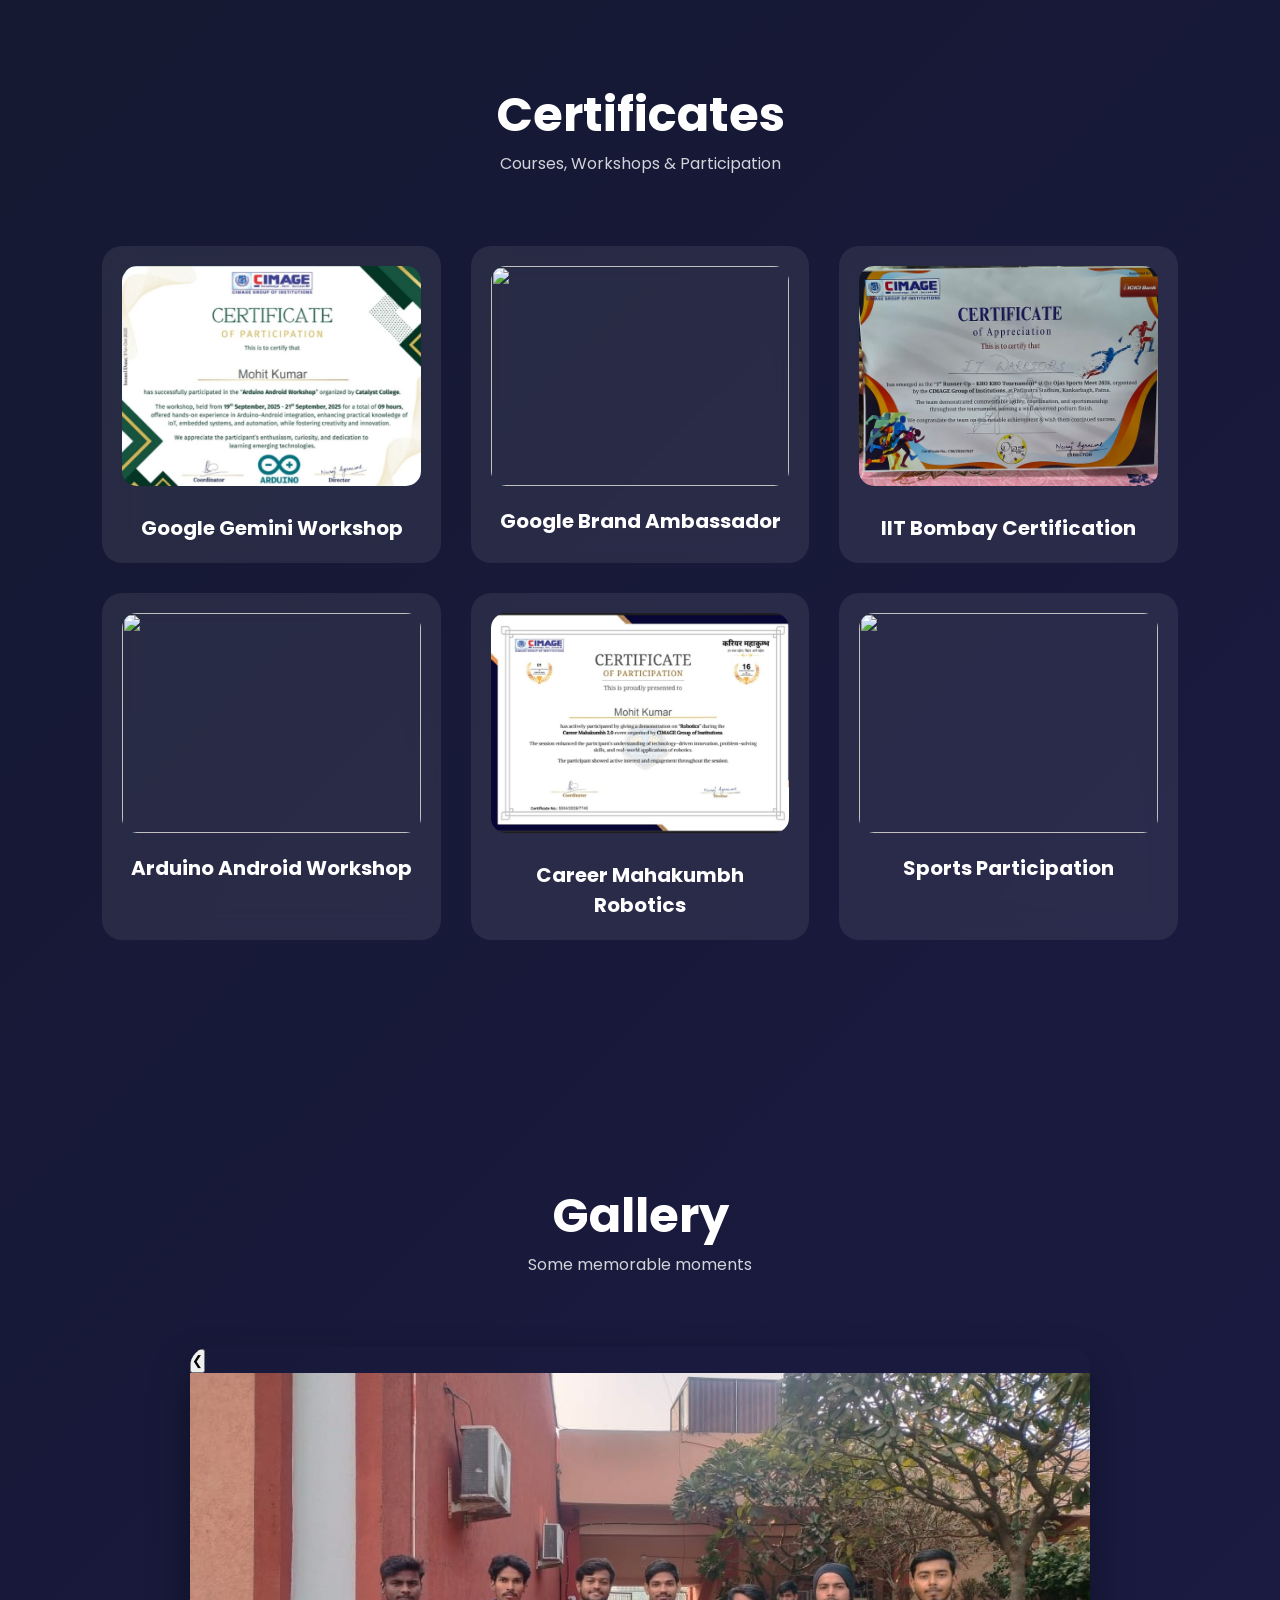
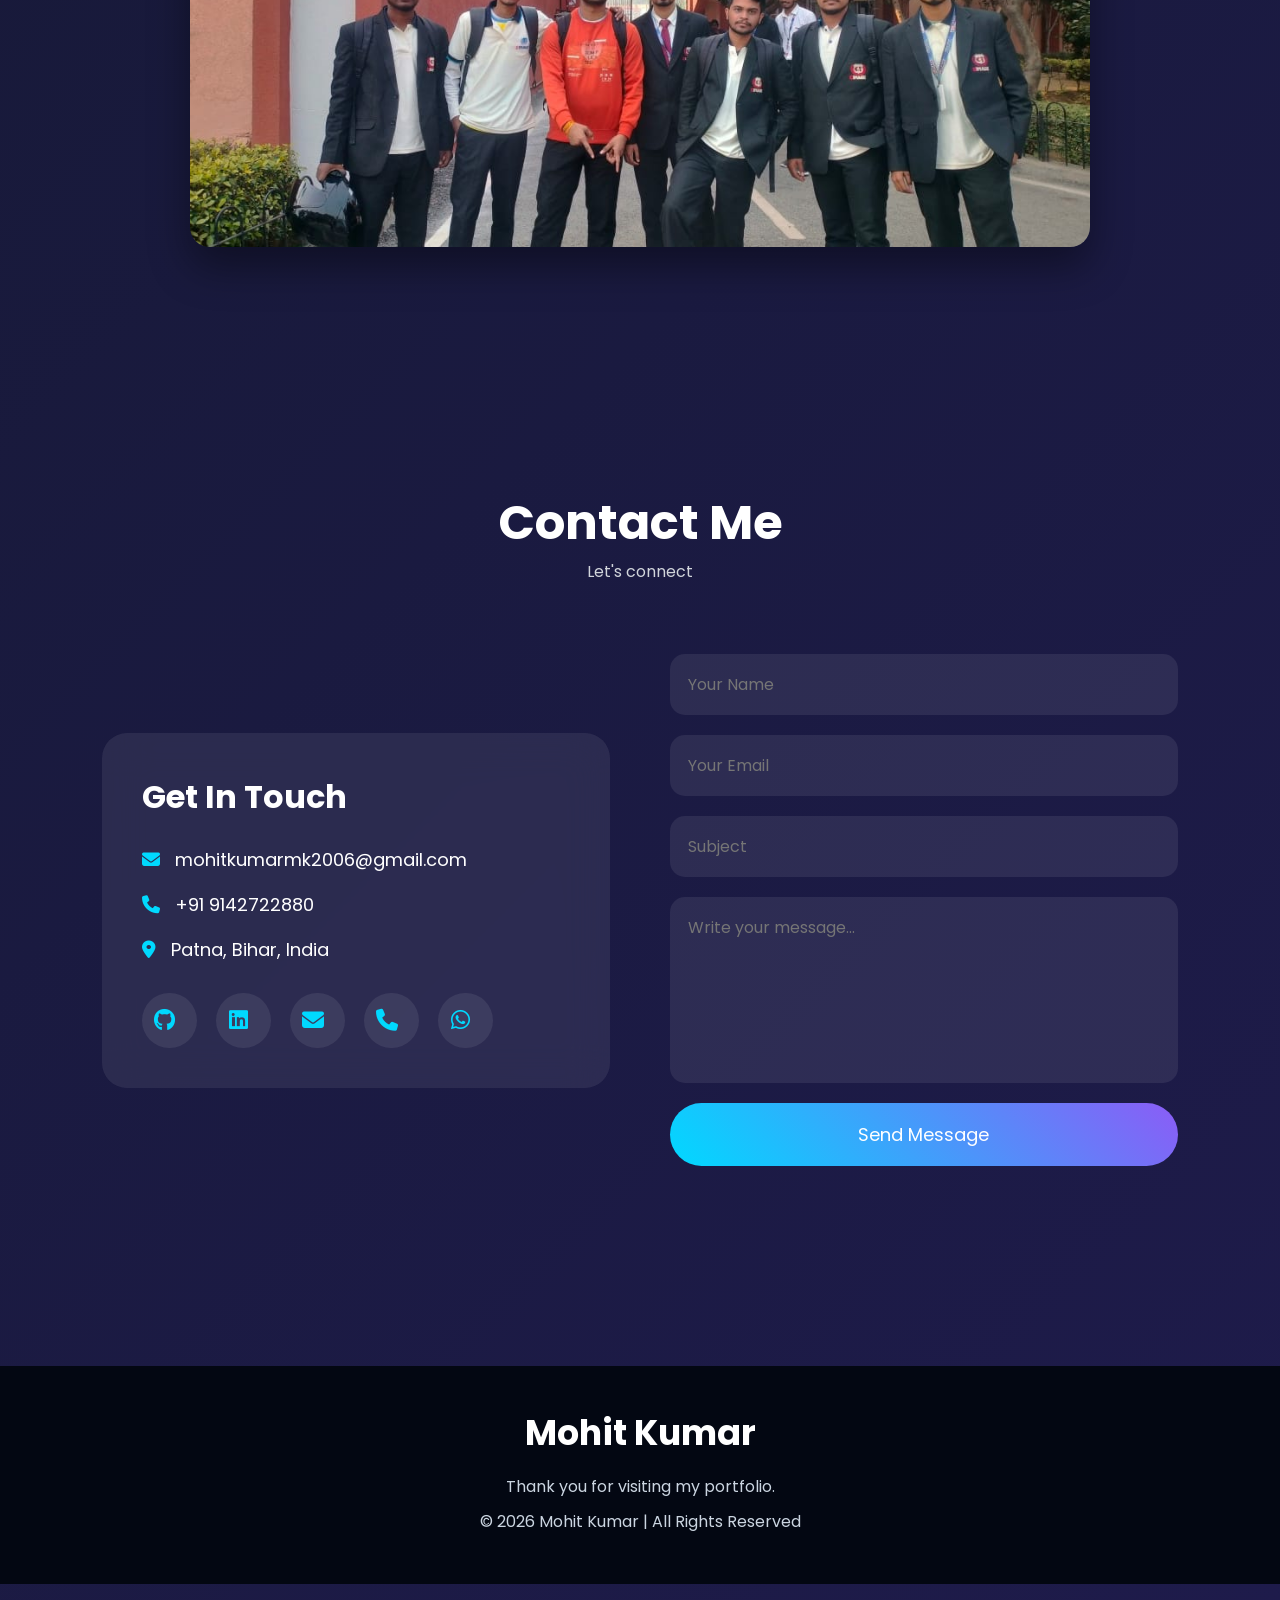
==== commit 97c530c3: "Updated personal portfolio" ====
--- a/index.html
+++ b/index.html
@@ -281,7 +281,7 @@
         <div class="skill-card">
             <i class="fa-brands fa-js"></i>
             <h3>JavaScript</h3>
-            <p>DOM, ES6, Interactive Websites</p>
+            <p>DOM, ES6, Interactive Websites,React</p>
         </div>
 
         <div class="skill-card">
@@ -572,7 +572,7 @@
     <div class="achievement-container">
 
         <div class="achievement-card">
-            <img src="images/trophy.jpg" alt="">
+            <img src="images/trophy.jpg" alt="">    
             <div class="achievement-content">
                 <h2>Kho-Kho Runner-Up</h2>
                 <p>
@@ -612,6 +612,30 @@
                 <p>
                     Successfully delivered technical presentations
                     on MERN Stack and MongoDB CRUD Operations.
+                </p>
+            </div>
+        </div>
+        
+        <div class="achievement-card">
+            <img src="images/awardM.jpg" alt="">
+            <div class="achievement-content">
+                <h2>Award of Excellence </h2>
+                <p>
+                 Award of Excellence — CIMAGE Weekend Fest 2026
+                   “A proud milestone that reflects dedication, continuous learning.
+                    Honored to be recognized with the Award of 
+                    Excellence during CIMAGE Weekend Fest 2026.”
+                </p>
+            </div>
+        </div>
+
+         <div class="achievement-card">
+            <img src="images/marq2.jpg" alt="">
+            <div class="achievement-content">
+                <h2>MARQ </h2>
+                <p>
+                 MARQ – Subject-Wise Achievement
+A collection of memorable academic achievements and book presentations across different subjects.
                 </p>
             </div>
         </div>
